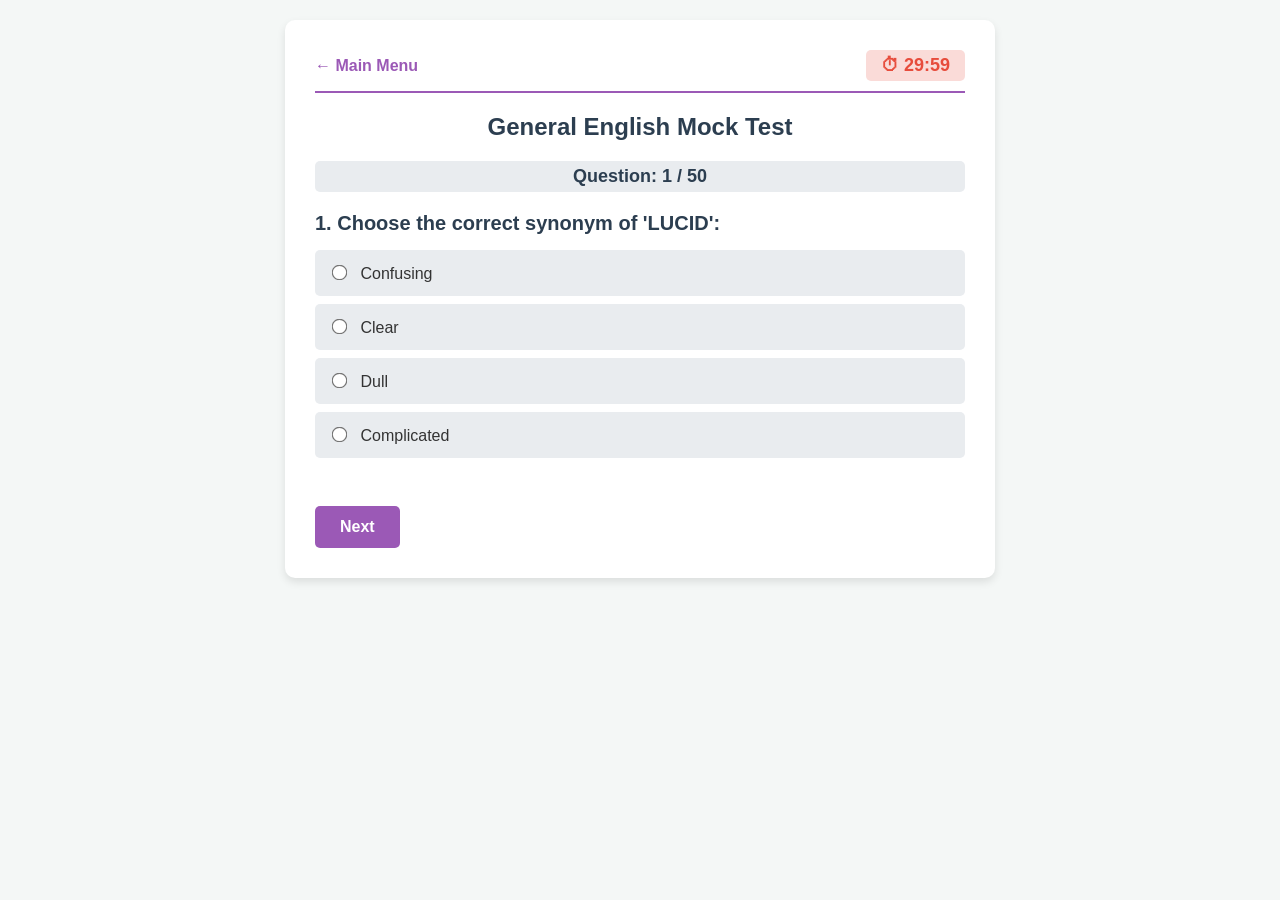
==== english.html @ 0ba5f7c7 "Updated mocktest questions and subjects" ====
<!DOCTYPE html>
<html lang="en">
<head>
    <meta charset="UTF-8">
    <meta name="viewport" content="width=device-width, initial-scale=1.0">
    <title> Wbcs General English Mock Test - PRO</title>
    <style>
        body { font-family: 'Segoe UI', Tahoma, Geneva, Verdana, sans-serif; background-color: #f4f7f6; color: #333; margin: 0; padding: 20px; }
        .quiz-container { max-width: 650px; margin: 0 auto; background: #fff; padding: 30px; border-radius: 10px; box-shadow: 0 4px 8px rgba(0,0,0,0.1); position: relative; }
        .header-section { display: flex; justify-content: space-between; align-items: center; border-bottom: 2px solid #9b59b6; padding-bottom: 10px; margin-bottom: 20px; }
        .back-btn { text-decoration: none; color: #9b59b6; font-weight: bold; }
        
        #timer-container { font-size: 18px; font-weight: bold; color: #e74c3c; background: #fadbd8; padding: 5px 15px; border-radius: 5px; }
        #question-counter { font-size: 18px; font-weight: bold; color: #2c3e50; background: #e9ecef; padding: 5px 15px; border-radius: 5px; text-align: center; margin-bottom: 20px; }
        
        .question-block { display: none; margin-bottom: 25px; padding-bottom: 15px; }
        .question { font-size: 20px; font-weight: bold; margin-bottom: 15px; color: #2c3e50; }
        .options label { display: block; background: #e9ecef; padding: 12px; margin-bottom: 8px; border-radius: 5px; cursor: pointer; transition: background 0.3s; border: 1px solid transparent; font-size: 16px; }
        .options label:hover { background: #dcdde1; }
        .options input[type="radio"] { margin-right: 10px; transform: scale(1.2); }
        
        .correct-ans { background-color: #d4edda !important; color: #155724; border: 1px solid #c3e6cb !important; font-weight: bold; }
        .wrong-ans { background-color: #f8d7da !important; color: #721c24; border: 1px solid #f5c6cb !important; text-decoration: line-through; }
        
        .nav-buttons { display: flex; justify-content: space-between; margin-top: 20px; }
        .nav-btn { padding: 12px 25px; background-color: #9b59b6; color: white; border: none; border-radius: 5px; font-size: 16px; font-weight: bold; cursor: pointer; transition: 0.3s; }
        .nav-btn:hover { background-color: #8e44ad; }
        .nav-btn:disabled { background-color: #95a5a6; cursor: not-allowed; }
        .submit-btn { background-color: #27ae60; display: none; }
        .submit-btn:hover { background-color: #2ecc71; }
        
        #result { margin-bottom: 25px; font-size: 22px; font-weight: bold; text-align: center; padding: 15px; border-radius: 5px; display: none; }
    </style>
</head>
<body>

    <div class="quiz-container">
        <div class="header-section">
            <a href="mocktest.html" class="back-btn">← Main Menu</a>
            <div id="timer-container">⏱ <span id="time-left">30:00</span></div>
        </div>
        
        <h2 style="text-align: center; color: #2c3e50; margin-top: 0;">General English Mock Test</h2>
        
        <div id="result"></div>
        <div id="question-counter">Question: 1 / 50</div>
        
        <div id="quiz-form">
            <!-- Synonyms (1-5) -->
            <div class="question-block"><div class="question">1. Choose the correct synonym of 'LUCID':</div><div class="options"><label><input type="radio" name="q1" value="a"> Confusing</label><label><input type="radio" name="q1" value="b"> Clear</label><label><input type="radio" name="q1" value="c"> Dull</label><label><input type="radio" name="q1" value="d"> Complicated</label></div></div>
            <div class="question-block"><div class="question">2. Choose the correct synonym of 'MITIGATE':</div><div class="options"><label><input type="radio" name="q2" value="a"> Lessen</label><label><input type="radio" name="q2" value="b"> Increase</label><label><input type="radio" name="q2" value="c"> Agitate</label><label><input type="radio" name="q2" value="d"> Praise</label></div></div>
            <div class="question-block"><div class="question">3. Choose the correct synonym of 'CANDID':</div><div class="options"><label><input type="radio" name="q3" value="a"> Secretive</label><label><input type="radio" name="q3" value="b"> Dishonest</label><label><input type="radio" name="q3" value="c"> Frank</label><label><input type="radio" name="q3" value="d"> Reserved</label></div></div>
            <div class="question-block"><div class="question">4. Choose the correct synonym of 'OBSCURE':</div><div class="options"><label><input type="radio" name="q4" value="a"> Famous</label><label><input type="radio" name="q4" value="b"> Bright</label><label><input type="radio" name="q4" value="c"> Distinct</label><label><input type="radio" name="q4" value="d"> Unclear</label></div></div>
            <div class="question-block"><div class="question">5. Choose the correct synonym of 'DILIGENT':</div><div class="options"><label><input type="radio" name="q5" value="a"> Lazy</label><label><input type="radio" name="q5" value="b"> Hardworking</label><label><input type="radio" name="q5" value="c"> Careless</label><label><input type="radio" name="q5" value="d"> Foolish</label></div></div>

            <!-- Antonyms (6-10) -->
            <div class="question-block"><div class="question">6. Choose the correct antonym of 'ABUNDANT':</div><div class="options"><label><input type="radio" name="q6" value="a"> Scarce</label><label><input type="radio" name="q6" value="b"> Plentiful</label><label><input type="radio" name="q6" value="c"> Rich</label><label><input type="radio" name="q6" value="d"> Heavy</label></div></div>
            <div class="question-block"><div class="question">7. Choose the correct antonym of 'BARREN':</div><div class="options"><label><input type="radio" name="q7" value="a"> Empty</label><label><input type="radio" name="q7" value="b"> Dry</label><label><input type="radio" name="q7" value="c"> Fertile</label><label><input type="radio" name="q7" value="d"> Rough</label></div></div>
            <div class="question-block"><div class="question">8. Choose the correct antonym of 'RELUCTANT':</div><div class="options"><label><input type="radio" name="q8" value="a"> Hesitant</label><label><input type="radio" name="q8" value="b"> Willing</label><label><input type="radio" name="q8" value="c"> Unwilling</label><label><input type="radio" name="q8" value="d"> Slow</label></div></div>
            <div class="question-block"><div class="question">9. Choose the correct antonym of 'VAGUE':</div><div class="options"><label><input type="radio" name="q9" value="a"> Definite</label><label><input type="radio" name="q9" value="b"> Unclear</label><label><input type="radio" name="q9" value="c"> Blurry</label><label><input type="radio" name="q9" value="d"> Doubtful</label></div></div>
            <div class="question-block"><div class="question">10. Choose the correct antonym of 'OPTIMISTIC':</div><div class="options"><label><input type="radio" name="q10" value="a"> Hopeful</label><label><input type="radio" name="q10" value="b"> Cheerful</label><label><input type="radio" name="q10" value="c"> Happy</label><label><input type="radio" name="q10" value="d"> Pessimistic</label></div></div>

            <!-- One Word Substitution (11-15) -->
            <div class="question-block"><div class="question">11. A person who looks at the bright side of things:</div><div class="options"><label><input type="radio" name="q11" value="a"> Optimist</label><label><input type="radio" name="q11" value="b"> Pessimist</label><label><input type="radio" name="q11" value="c"> Atheist</label><label><input type="radio" name="q11" value="d"> Introvert</label></div></div>
            <div class="question-block"><div class="question">12. One who cannot make a mistake:</div><div class="options"><label><input type="radio" name="q12" value="a"> Invincible</label><label><input type="radio" name="q12" value="b"> Infallible</label><label><input type="radio" name="q12" value="c"> Inaudible</label><label><input type="radio" name="q12" value="d"> Invisible</label></div></div>
            <div class="question-block"><div class="question">13. One who is present everywhere:</div><div class="options"><label><input type="radio" name="q13" value="a"> Omnipotent</label><label><input type="radio" name="q13" value="b"> Omniscient</label><label><input type="radio" name="q13" value="c"> Omnipresent</label><label><input type="radio" name="q13" value="d"> Almighty</label></div></div>
            <div class="question-block"><div class="question">14. A lover of mankind:</div><div class="options"><label><input type="radio" name="q14" value="a"> Misanthrope</label><label><input type="radio" name="q14" value="b"> Philanthropist</label><label><input type="radio" name="q14" value="c"> Patriot</label><label><input type="radio" name="q14" value="d"> Cosmopolitan</label></div></div>
            <div class="question-block"><div class="question">15. A government by the people:</div><div class="options"><label><input type="radio" name="q15" value="a"> Democracy</label><label><input type="radio" name="q15" value="b"> Autocracy</label><label><input type="radio" name="q15" value="c"> Monarchy</label><label><input type="radio" name="q15" value="d"> Aristocracy</label></div></div>

            <!-- Idioms and Phrases (16-20) -->
            <div class="question-block"><div class="question">16. The idiom 'Once in a blue moon' means:</div><div class="options"><label><input type="radio" name="q16" value="a"> Frequently</label><label><input type="radio" name="q16" value="b"> Never</label><label><input type="radio" name="q16" value="c"> Always</label><label><input type="radio" name="q16" value="d"> Very rarely</label></div></div>
            <div class="question-block"><div class="question">17. The idiom 'Break the ice' means:</div><div class="options"><label><input type="radio" name="q17" value="a"> To start a conversation</label><label><input type="radio" name="q17" value="b"> To break something expensive</label><label><input type="radio" name="q17" value="c"> To feel very cold</label><label><input type="radio" name="q17" value="d"> To cry loudly</label></div></div>
            <div class="question-block"><div class="question">18. The idiom 'A piece of cake' means:</div><div class="options"><label><input type="radio" name="q18" value="a"> A tasty food</label><label><input type="radio" name="q18" value="b"> A very easy task</label><label><input type="radio" name="q18" value="c"> A difficult job</label><label><input type="radio" name="q18" value="d"> A share of profit</label></div></div>
            <div class="question-block"><div class="question">19. The idiom 'Under the weather' means:</div><div class="options"><label><input type="radio" name="q19" value="a"> Enjoying the rain</label><label><input type="radio" name="q19" value="b"> Facing bad weather</label><label><input type="radio" name="q19" value="c"> Feeling somewhat ill</label><label><input type="radio" name="q19" value="d"> Depressed</label></div></div>
            <div class="question-block"><div class="question">20. The idiom 'Spill the beans' means:</div><div class="options"><label><input type="radio" name="q20" value="a"> Drop your food</label><label><input type="radio" name="q20" value="b"> Cook vegetables</label><label><input type="radio" name="q20" value="c"> Talk too much</label><label><input type="radio" name="q20" value="d"> Reveal a secret</label></div></div>

            <!-- Prepositions (21-30) -->
            <div class="question-block"><div class="question">21. He is fond ___ music.</div><div class="options"><label><input type="radio" name="q21" value="a"> with</label><label><input type="radio" name="q21" value="b"> of</label><label><input type="radio" name="q21" value="c"> for</label><label><input type="radio" name="q21" value="d"> about</label></div></div>
            <div class="question-block"><div class="question">22. She is afraid ___ dogs.</div><div class="options"><label><input type="radio" name="q22" value="a"> of</label><label><input type="radio" name="q22" value="b"> from</label><label><input type="radio" name="q22" value="c"> by</label><label><input type="radio" name="q22" value="d"> with</label></div></div>
            <div class="question-block"><div class="question">23. You can rely ___ me.</div><div class="options"><label><input type="radio" name="q23" value="a"> with</label><label><input type="radio" name="q23" value="b"> for</label><label><input type="radio" name="q23" value="c"> on</label><label><input type="radio" name="q23" value="d"> at</label></div></div>
            <div class="question-block"><div class="question">24. He insisted ___ going there.</div><div class="options"><label><input type="radio" name="q24" value="a"> on</label><label><input type="radio" name="q24" value="b"> to</label><label><input type="radio" name="q24" value="c"> for</label><label><input type="radio" name="q24" value="d"> in</label></div></div>
            <div class="question-block"><div class="question">25. I prefer tea ___ coffee.</div><div class="options"><label><input type="radio" name="q25" value="a"> than</label><label><input type="radio" name="q25" value="b"> over</label><label><input type="radio" name="q25" value="c"> from</label><label><input type="radio" name="q25" value="d"> to</label></div></div>
            <div class="question-block"><div class="question">26. He is superior ___ me in knowledge.</div><div class="options"><label><input type="radio" name="q26" value="a"> than</label><label><input type="radio" name="q26" value="b"> to</label><label><input type="radio" name="q26" value="c"> from</label><label><input type="radio" name="q26" value="d"> against</label></div></div>
            <div class="question-block"><div class="question">27. She is angry ___ her brother.</div><div class="options"><label><input type="radio" name="q27" value="a"> on</label><label><input type="radio" name="q27" value="b"> upon</label><label><input type="radio" name="q27" value="c"> with</label><label><input type="radio" name="q27" value="d"> for</label></div></div>
            <div class="question-block"><div class="question">28. He is addicted ___ gambling.</div><div class="options"><label><input type="radio" name="q28" value="a"> to</label><label><input type="radio" name="q28" value="b"> with</label><label><input type="radio" name="q28" value="c"> of</label><label><input type="radio" name="q28" value="d"> for</label></div></div>
            <div class="question-block"><div class="question">29. The book belongs ___ me.</div><div class="options"><label><input type="radio" name="q29" value="a"> with</label><label><input type="radio" name="q29" value="b"> to</label><label><input type="radio" name="q29" value="c"> for</label><label><input type="radio" name="q29" value="d"> on</label></div></div>
            <div class="question-block"><div class="question">30. We should abstain ___ smoking.</div><div class="options"><label><input type="radio" name="q30" value="a"> to</label><label><input type="radio" name="q30" value="b"> of</label><label><input type="radio" name="q30" value="c"> from</label><label><input type="radio" name="q30" value="d"> by</label></div></div>

            <!-- Phrasal Verbs (31-35) -->
            <div class="question-block"><div class="question">31. The strike was ___ (cancelled) by the union.</div><div class="options"><label><input type="radio" name="q31" value="a"> called off</label><label><input type="radio" name="q31" value="b"> called out</label><label><input type="radio" name="q31" value="c"> called in</label><label><input type="radio" name="q31" value="d"> called up</label></div></div>
            <div class="question-block"><div class="question">32. I cannot ___ (tolerate) this insult.</div><div class="options"><label><input type="radio" name="q32" value="a"> put out</label><label><input type="radio" name="q32" value="b"> put up with</label><label><input type="radio" name="q32" value="c"> put down</label><label><input type="radio" name="q32" value="d"> put off</label></div></div>
            <div class="question-block"><div class="question">33. The orphan was ___ (reared) by his aunt.</div><div class="options"><label><input type="radio" name="q33" value="a"> brought about</label><label><input type="radio" name="q33" value="b"> brought down</label><label><input type="radio" name="q33" value="c"> brought up</label><label><input type="radio" name="q33" value="d"> brought out</label></div></div>
            <div class="question-block"><div class="question">34. He ___ (rejected) my proposal.</div><div class="options"><label><input type="radio" name="q34" value="a"> turned out</label><label><input type="radio" name="q34" value="b"> turned up</label><label><input type="radio" name="q34" value="c"> turned on</label><label><input type="radio" name="q34" value="d"> turned down</label></div></div>
            <div class="question-block"><div class="question">35. Please ___ (remove) your shoes before entering.</div><div class="options"><label><input type="radio" name="q35" value="a"> take off</label><label><input type="radio" name="q35" value="b"> take over</label><label><input type="radio" name="q35" value="c"> take up</label><label><input type="radio" name="q35" value="d"> take back</label></div></div>

            <!-- Spelling Correction (36-40) -->
            <div class="question-block"><div class="question">36. Choose the correct spelling:</div><div class="options"><label><input type="radio" name="q36" value="a"> Committee</label><label><input type="radio" name="q36" value="b"> Comittee</label><label><input type="radio" name="q36" value="c"> Commitee</label><label><input type="radio" name="q36" value="d"> Comitee</label></div></div>
            <div class="question-block"><div class="question">37. Choose the correct spelling:</div><div class="options"><label><input type="radio" name="q37" value="a"> Acommodation</label><label><input type="radio" name="q37" value="b"> Accommodation</label><label><input type="radio" name="q37" value="c"> Accomodation</label><label><input type="radio" name="q37" value="d"> Acomodation</label></div></div>
            <div class="question-block"><div class="question">38. Choose the correct spelling:</div><div class="options"><label><input type="radio" name="q38" value="a"> Receive</label><label><input type="radio" name="q38" value="b"> Recieve</label><label><input type="radio" name="q38" value="c"> Receve</label><label><input type="radio" name="q38" value="d"> Recive</label></div></div>
            <div class="question-block"><div class="question">39. Choose the correct spelling:</div><div class="options"><label><input type="radio" name="q39" value="a"> Ocurrence</label><label><input type="radio" name="q39" value="b"> Occurence</label><label><input type="radio" name="q39" value="c"> Occurrence</label><label><input type="radio" name="q39" value="d"> Occurrance</label></div></div>
            <div class="question-block"><div class="question">40. Choose the correct spelling:</div><div class="options"><label><input type="radio" name="q40" value="a"> Seperate</label><label><input type="radio" name="q40" value="b"> Separate</label><label><input type="radio" name="q40" value="c"> Seperat</label><label><input type="radio" name="q40" value="d"> Separat</label></div></div>

            <!-- Grammar: Articles & Tense (41-47) -->
            <div class="question-block"><div class="question">41. He is ___ honourable man.</div><div class="options"><label><input type="radio" name="q41" value="a"> a</label><label><input type="radio" name="q41" value="b"> an</label><label><input type="radio" name="q41" value="c"> the</label><label><input type="radio" name="q41" value="d"> no article</label></div></div>
            <div class="question-block"><div class="question">42. I saw ___ one-eyed man walking down the street.</div><div class="options"><label><input type="radio" name="q42" value="a"> a</label><label><input type="radio" name="q42" value="b"> an</label><label><input type="radio" name="q42" value="c"> the</label><label><input type="radio" name="q42" value="d"> no article</label></div></div>
            <div class="question-block"><div class="question">43. The cow is ___ useful animal.</div><div class="options"><label><input type="radio" name="q43" value="a"> a</label><label><input type="radio" name="q43" value="b"> an</label><label><input type="radio" name="q43" value="c"> the</label><label><input type="radio" name="q43" value="d"> no article</label></div></div>
            <div class="question-block"><div class="question">44. He is ___ best boy in the class.</div><div class="options"><label><input type="radio" name="q44" value="a"> a</label><label><input type="radio" name="q44" value="b"> an</label><label><input type="radio" name="q44" value="c"> the</label><label><input type="radio" name="q44" value="d"> no article</label></div></div>
            <div class="question-block"><div class="question">45. I ___ him for a long time.</div><div class="options"><label><input type="radio" name="q45" value="a"> know</label><label><input type="radio" name="q45" value="b"> have known</label><label><input type="radio" name="q45" value="c"> am knowing</label><label><input type="radio" name="q45" value="d"> had known</label></div></div>
            <div class="question-block"><div class="question">46. The train ___ before I reached the station.</div><div class="options"><label><input type="radio" name="q46" value="a"> left</label><label><input type="radio" name="q46" value="b"> has left</label><label><input type="radio" name="q46" value="c"> had left</label><label><input type="radio" name="q46" value="d"> was leaving</label></div></div>
            <div class="question-block"><div class="question">47. If I ___ a bird, I would fly to you.</div><div class="options"><label><input type="radio" name="q47" value="a"> am</label><label><input type="radio" name="q47" value="b"> was</label><label><input type="radio" name="q47" value="c"> were</label><label><input type="radio" name="q47" value="d"> have been</label></div></div>

            <!-- Voice, Narration & Error Correction (48-50) -->
            <div class="question-block"><div class="question">48. Change the voice: 'He wrote a letter.'</div><div class="options"><label><input type="radio" name="q48" value="a"> A letter was written by him.</label><label><input type="radio" name="q48" value="b"> A letter is written by him.</label><label><input type="radio" name="q48" value="c"> A letter has been written by him.</label><label><input type="radio" name="q48" value="d"> A letter had been written by him.</label></div></div>
            <div class="question-block"><div class="question">49. Change the narration: He said, "The earth is round."</div><div class="options"><label><input type="radio" name="q49" value="a"> He said that the earth was round.</label><label><input type="radio" name="q49" value="b"> He said that the earth is round.</label><label><input type="radio" name="q49" value="c"> He told that the earth is round.</label><label><input type="radio" name="q49" value="d"> He said that the earth has been round.</label></div></div>
            <div class="question-block"><div class="question">50. Find the error in the sentence: Mathematics (A) / are (B) / a difficult subject. (C) / No error (D)</div><div class="options"><label><input type="radio" name="q50" value="a"> Part A</label><label><input type="radio" name="q50" value="b"> Part B</label><label><input type="radio" name="q50" value="c"> Part C</label><label><input type="radio" name="q50" value="d"> Part D</label></div></div>

            <div class="nav-buttons" id="nav-container">
                <button type="button" class="nav-btn" id="prev-btn" onclick="prevQuestion()">Previous</button>
                <button type="button" class="nav-btn" id="next-btn" onclick="nextQuestion()">Next</button>
                <button type="button" class="nav-btn submit-btn" id="submit-btn" onclick="calculateScore()">Submit Test</button>
            </div>
        </div>
    </div>

    <script>
        let currentQuestion = 0;
        let questions;
        let timerInterval;
        let timeLeft = 30 * 60; 

        window.onload = function() {
            questions = document.querySelectorAll('.question-block');
            showQuestion(currentQuestion);
            startTimer();
        };

        function startTimer() {
            let timerDisplay = document.getElementById('time-left');
            timerInterval = setInterval(function() {
                if (timeLeft <= 0) {
                    clearInterval(timerInterval);
                    calculateScore(); 
                } else {
                    timeLeft--;
                    let m = Math.floor(timeLeft / 60);
                    let s = timeLeft % 60;
                    timerDisplay.innerText = m + ":" + (s < 10 ? "0" + s : s);
                    
                    if(timeLeft <= 300) {
                        document.getElementById('timer-container').style.background = "#e74c3c";
                        document.getElementById('timer-container').style.color = "#fff";
                    }
                }
            }, 1000);
        }

        function showQuestion(index) {
            questions.forEach((q, i) => { q.style.display = (i === index) ? "block" : "none"; });
            document.getElementById('question-counter').innerText = "Question: " + (index + 1) + " / " + questions.length;
            
            document.getElementById('prev-btn').style.display = (index === 0) ? "none" : "inline-block";
            
            if (index === questions.length - 1) {
                document.getElementById('next-btn').style.display = "none";
                document.getElementById('submit-btn').style.display = "inline-block";
            } else {
                document.getElementById('next-btn').style.display = "inline-block";
                document.getElementById('submit-btn').style.display = "none";
            }
            window.scrollTo({ top: 0, behavior: 'smooth' });
        }

        function nextQuestion() { if (currentQuestion < questions.length - 1) { currentQuestion++; showQuestion(currentQuestion); } }
        function prevQuestion() { if (currentQuestion > 0) { currentQuestion--; showQuestion(currentQuestion); } }

        function calculateScore() {
            clearInterval(timerInterval);
            document.getElementById('timer-container').style.display = 'none';
            document.getElementById('nav-container').style.display = 'none';
            document.getElementById('question-counter').style.display = 'none';

            let score = 0;
            // 50 English Answer Key
            const correctAnswers = { 
                q1:"b", q2:"a", q3:"c", q4:"d", q5:"b", q6:"a", q7:"c", q8:"b", q9:"a", q10:"d",
                q11:"a", q12:"b", q13:"c", q14:"b", q15:"a", q16:"d", q17:"a", q18:"b", q19:"c", q20:"d",
                q21:"b", q22:"a", q23:"c", q24:"a", q25:"d", q26:"b", q27:"c", q28:"a", q29:"b", q30:"c",
                q31:"a", q32:"b", q33:"c", q34:"d", q35:"a", q36:"a", q37:"b", q38:"a", q39:"c", q40:"b",
                q41:"b", q42:"a", q43:"a", q44:"c", q45:"b", q46:"c", q47:"c", q48:"a", q49:"b", q50:"b"
            };

            questions.forEach((qBlock, index) => {
                qBlock.style.display = "block"; 
                let qName = "q" + (index + 1);
                let selectedInput = document.querySelector(`input[name="${qName}"]:checked`);
                let correctInput = document.querySelector(`input[name="${qName}"][value="${correctAnswers[qName]}"]`);
                let allInputs = document.querySelectorAll(`input[name="${qName}"]`);

                if (correctInput) { correctInput.parentElement.classList.add("correct-ans"); }

                if (selectedInput) {
                    if (selectedInput.value !== correctAnswers[qName]) {
                        selectedInput.parentElement.classList.add("wrong-ans"); 
                    } else { score++; }
                }

                allInputs.forEach(input => input.disabled = true);
            });

            let resultDiv = document.getElementById("result");
            resultDiv.style.display = "block";
            resultDiv.innerHTML = `Your Score: ${score} / 50`;
            
            if(score >= 40) {
                resultDiv.style.backgroundColor = "#d4edda"; resultDiv.style.color = "#155724";
                resultDiv.innerHTML += "<br>Excellent performance! You are well prepared.";
            } else if (score >= 25) {
                resultDiv.style.backgroundColor = "#fff3cd"; resultDiv.style.color = "#856404";
                resultDiv.innerHTML += "<br>Good try! But grammar & vocabulary need more revision.";
            } else {
                resultDiv.style.backgroundColor = "#f8d7da"; resultDiv.style.color = "#721c24";
                resultDiv.innerHTML += "<br>Please check the correct answers below and revise properly.";
            }
            window.scrollTo({ top: 0, behavior: 'smooth' });
        }
    </script>
</body>
</html>
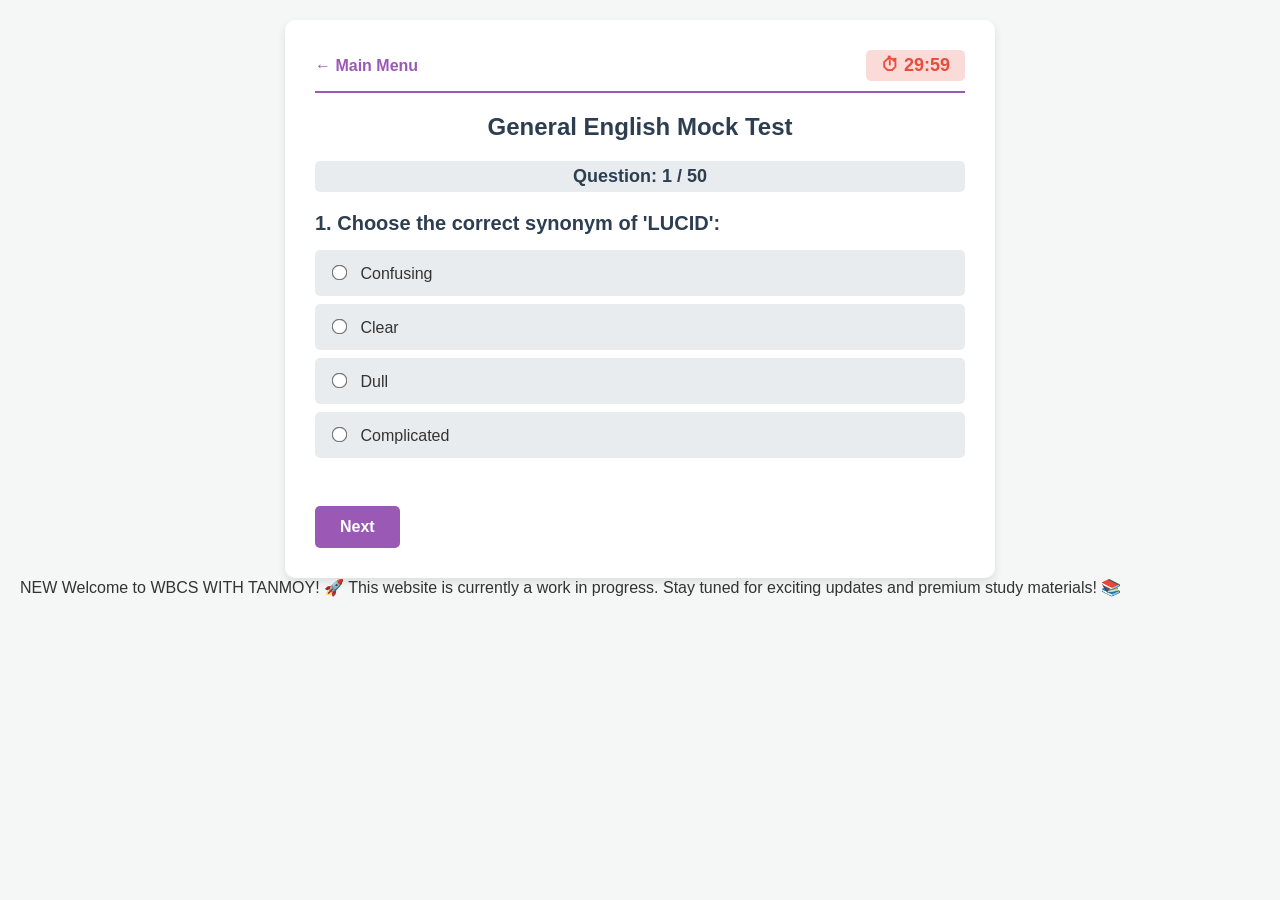
==== commit 262c279d: "Updated mocktest questions and subjects" ====
--- a/english.html
+++ b/english.html
@@ -224,5 +224,11 @@
             window.scrollTo({ top: 0, behavior: 'smooth' });
         }
     </script>
+    <!-- Scrolling Notification Ticker -->
+    <div class="scrolling-ticker">
+        <div class="ticker-text">
+            <span class="new-badge">NEW</span> Welcome to WBCS WITH TANMOY! 🚀 This website is currently a work in progress. Stay tuned for exciting updates and premium study materials! 📚
+        </div>
+    </div>
 </body>
 </html>
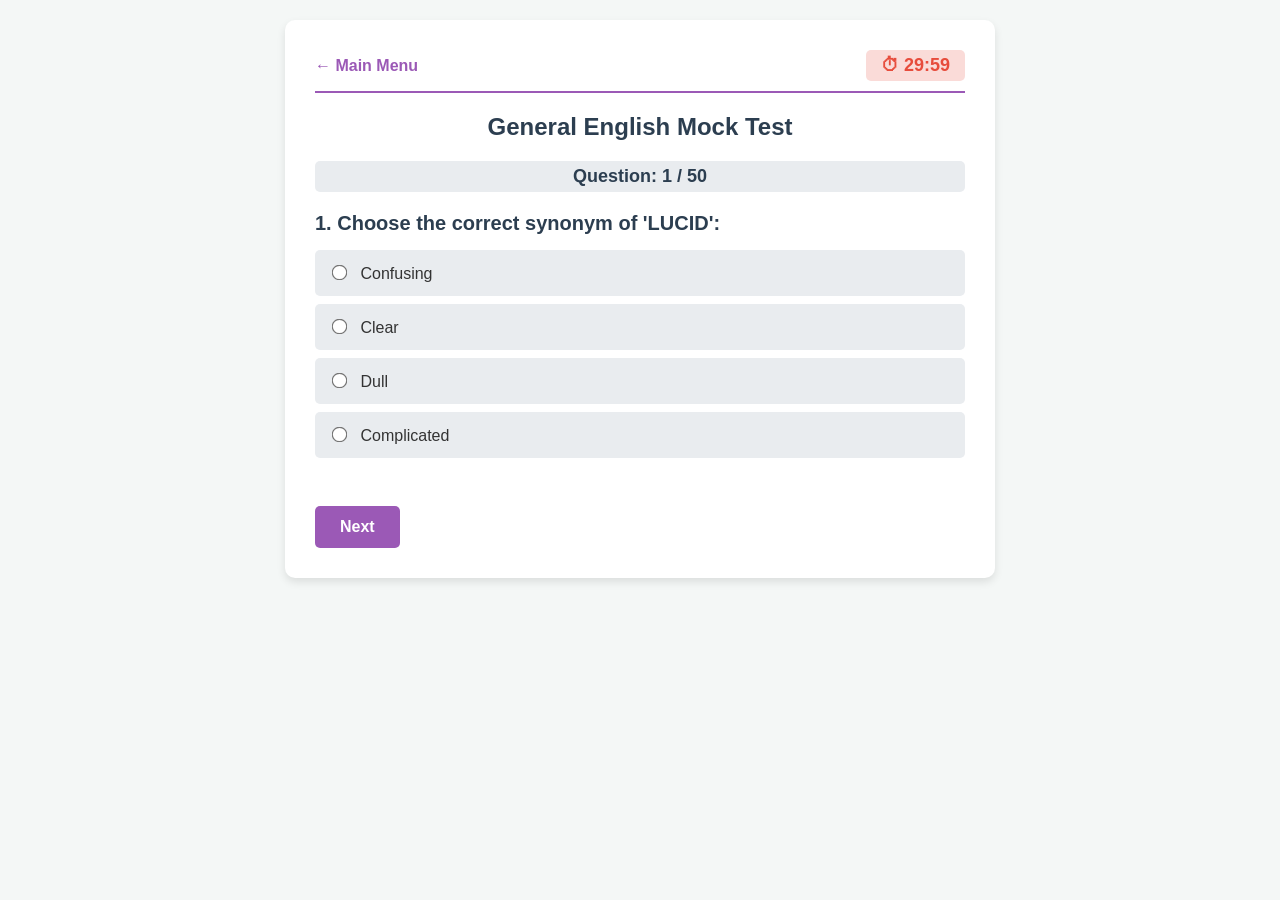
==== commit a0138758: "Updated mocktest questions and subjects" ====
--- a/english.html
+++ b/english.html
@@ -224,11 +224,5 @@
             window.scrollTo({ top: 0, behavior: 'smooth' });
         }
     </script>
-    <!-- Scrolling Notification Ticker -->
-    <div class="scrolling-ticker">
-        <div class="ticker-text">
-            <span class="new-badge">NEW</span> Welcome to WBCS WITH TANMOY! 🚀 This website is currently a work in progress. Stay tuned for exciting updates and premium study materials! 📚
-        </div>
-    </div>
 </body>
 </html>
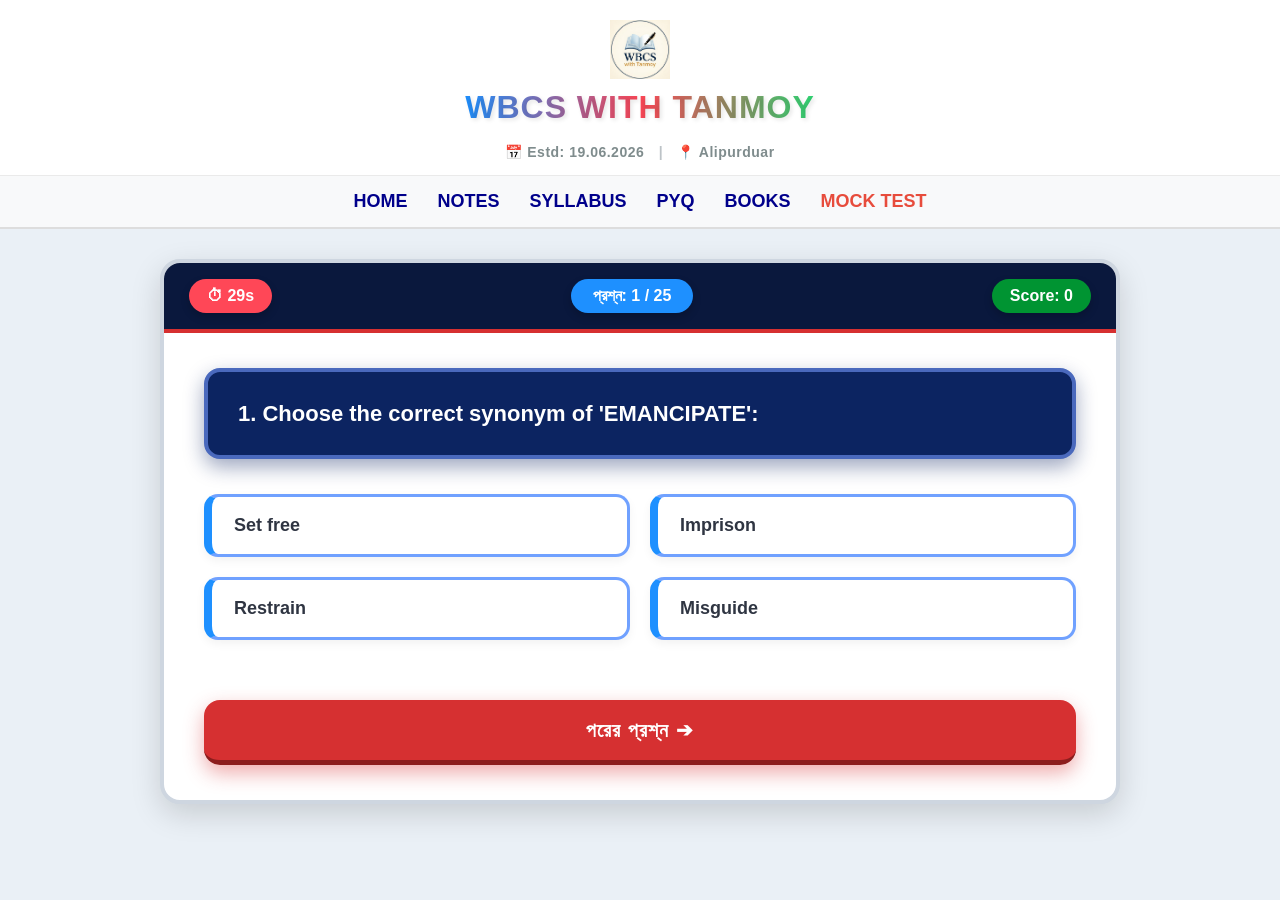
==== commit af7fdb2f: "Updated mocktest questions and subjects" ====
--- a/english.html
+++ b/english.html
@@ -1,228 +1,355 @@
 <!DOCTYPE html>
-<html lang="en">
+<html lang="bn">
 <head>
     <meta charset="UTF-8">
     <meta name="viewport" content="width=device-width, initial-scale=1.0">
-    <title> Wbcs General English Mock Test - PRO</title>
+    <title>WBCS Premium English Mock Test - WBCS With Tanmoy</title>
+    
+    <link rel="stylesheet" href="style.css">
+    
     <style>
-        body { font-family: 'Segoe UI', Tahoma, Geneva, Verdana, sans-serif; background-color: #f4f7f6; color: #333; margin: 0; padding: 20px; }
-        .quiz-container { max-width: 650px; margin: 0 auto; background: #fff; padding: 30px; border-radius: 10px; box-shadow: 0 4px 8px rgba(0,0,0,0.1); position: relative; }
-        .header-section { display: flex; justify-content: space-between; align-items: center; border-bottom: 2px solid #9b59b6; padding-bottom: 10px; margin-bottom: 20px; }
-        .back-btn { text-decoration: none; color: #9b59b6; font-weight: bold; }
-        
-        #timer-container { font-size: 18px; font-weight: bold; color: #e74c3c; background: #fadbd8; padding: 5px 15px; border-radius: 5px; }
-        #question-counter { font-size: 18px; font-weight: bold; color: #2c3e50; background: #e9ecef; padding: 5px 15px; border-radius: 5px; text-align: center; margin-bottom: 20px; }
-        
-        .question-block { display: none; margin-bottom: 25px; padding-bottom: 15px; }
-        .question { font-size: 20px; font-weight: bold; margin-bottom: 15px; color: #2c3e50; }
-        .options label { display: block; background: #e9ecef; padding: 12px; margin-bottom: 8px; border-radius: 5px; cursor: pointer; transition: background 0.3s; border: 1px solid transparent; font-size: 16px; }
-        .options label:hover { background: #dcdde1; }
-        .options input[type="radio"] { margin-right: 10px; transform: scale(1.2); }
-        
-        .correct-ans { background-color: #d4edda !important; color: #155724; border: 1px solid #c3e6cb !important; font-weight: bold; }
-        .wrong-ans { background-color: #f8d7da !important; color: #721c24; border: 1px solid #f5c6cb !important; text-decoration: line-through; }
-        
-        .nav-buttons { display: flex; justify-content: space-between; margin-top: 20px; }
-        .nav-btn { padding: 12px 25px; background-color: #9b59b6; color: white; border: none; border-radius: 5px; font-size: 16px; font-weight: bold; cursor: pointer; transition: 0.3s; }
-        .nav-btn:hover { background-color: #8e44ad; }
-        .nav-btn:disabled { background-color: #95a5a6; cursor: not-allowed; }
-        .submit-btn { background-color: #27ae60; display: none; }
-        .submit-btn:hover { background-color: #2ecc71; }
-        
-        #result { margin-bottom: 25px; font-size: 22px; font-weight: bold; text-align: center; padding: 15px; border-radius: 5px; display: none; }
+        /* ===================================================
+           DEEP VIBRANT PORTAL (100% FIXED - 25 ENGLISH TOPICS)
+        =================================================== */
+        * { box-sizing: border-box; font-family: 'Segoe UI', sans-serif; margin: 0; padding: 0; }
+
+        body { background: #eaf0f6; }
+
+        .quiz-super-container {
+            width: 94%;
+            max-width: 960px;
+            margin: 30px auto;
+            background: #ffffff;
+            border-radius: 20px;
+            box-shadow: 0 10px 30px rgba(0, 0, 0, 0.15);
+            border: 4px solid #ced6e0;
+            overflow: hidden;
+        }
+
+        /* Top Bar - Deep Dark Navy */
+        .quiz-header-bar {
+            position: sticky;
+            top: 0;
+            z-index: 100;
+            background: #0a183d; 
+            padding: 16px 25px;
+            display: flex;
+            justify-content: space-between;
+            align-items: center;
+            border-bottom: 4px solid #d63031;
+        }
+
+        .timer-badge {
+            background: #ff4757;
+            color: white;
+            font-weight: 900;
+            padding: 8px 18px;
+            border-radius: 25px;
+            font-size: 16px;
+            box-shadow: 0 4px 8px rgba(0,0,0,0.2);
+        }
+
+        .question-tracker {
+            background: #1e90ff;
+            color: white;
+            font-weight: 900;
+            padding: 8px 22px;
+            border-radius: 25px;
+            font-size: 16px;
+            box-shadow: 0 4px 8px rgba(0,0,0,0.2);
+        }
+
+        .score-badge {
+            background: #009432;
+            color: white;
+            font-weight: 900;
+            padding: 8px 18px;
+            border-radius: 25px;
+            font-size: 16px;
+            box-shadow: 0 4px 8px rgba(0,0,0,0.2);
+        }
+
+        .quiz-body { padding: 35px 40px; }
+
+        .question-display-card {
+            background: #0c2461;
+            color: #ffffff;
+            border: 4px solid #4a69bd;
+            padding: 25px 30px;
+            border-radius: 16px;
+            font-size: 22px;
+            font-weight: 900;
+            margin-bottom: 35px;
+            line-height: 1.5;
+            box-shadow: 0 8px 20px rgba(12, 36, 97, 0.4);
+        }
+
+        .options-grid {
+            display: grid;
+            grid-template-columns: 1fr 1fr; 
+            gap: 20px;
+        }
+
+        .option-item {
+            background: #ffffff;
+            border: 3px solid #70a1ff;
+            border-left: 8px solid #1e90ff;
+            padding: 18px 22px;
+            border-radius: 14px;
+            font-size: 18px;
+            font-weight: 800;
+            color: #2f3542;
+            cursor: pointer;
+            display: flex;
+            align-items: center;
+            justify-content: space-between;
+            box-shadow: 0 4px 10px rgba(0,0,0,0.05);
+        }
+
+        .opt-correct {
+            background: #009432 !important;
+            color: white !important;
+            border: 3px solid #004015 !important;
+            border-left: 8px solid #00260c !important;
+            box-shadow: 0 6px 15px rgba(0, 148, 50, 0.4) !important;
+        }
+
+        .opt-wrong {
+            background: #d63031 !important;
+            color: white !important;
+            border: 3px solid #801d1d !important;
+            border-left: 8px solid #4d1111 !important;
+            box-shadow: 0 6px 15px rgba(214, 48, 49, 0.4) !important;
+        }
+
+        .disabled-opt { pointer-events: none; }
+
+        .quiz-footer { margin-top: 40px; padding-top: 20px; }
+
+        .next-action-btn {
+            width: 100%;
+            background: #d63031;
+            color: white;
+            border: none;
+            border-bottom: 5px solid #8c1d1d; 
+            padding: 18px;
+            border-radius: 16px;
+            font-size: 20px;
+            font-weight: 900;
+            cursor: pointer;
+            display: block; 
+            box-shadow: 0 8px 20px rgba(214, 48, 49, 0.4);
+            text-transform: uppercase;
+            letter-spacing: 1px;
+        }
+
+        .next-action-btn:active {
+            transform: translateY(3px);
+            border-bottom-width: 2px;
+        }
+
+        /* Result Screen */
+        .result-container { display: none; text-align: center; padding: 80px 20px; }
+        .result-container h2 { font-size: 35px; color: #0c2461; font-weight:900; margin-bottom: 20px; }
+        .result-score-txt { font-size: 65px; font-weight: 900; color: #009432; margin-bottom: 35px; }
+
+        @media screen and (max-width: 768px) {
+            .quiz-super-container { width: 100%; margin: 0 auto; border-radius: 0; border: none; }
+            .quiz-header-bar { padding: 14px 15px; }
+            .timer-badge, .question-tracker, .score-badge { padding: 6px 12px; font-size: 15px; }
+            
+            .quiz-body { padding: 25px 18px; }
+            .question-display-card { font-size: 19px; padding: 20px; margin-bottom: 25px; }
+            
+            .options-grid { grid-template-columns: 1fr; gap: 14px; }
+            .option-item { padding: 16px 20px; font-size: 16px; }
+            
+            .next-action-btn { padding: 16px; font-size: 18px; }
+        }
     </style>
 </head>
 <body>
 
-    <div class="quiz-container">
-        <div class="header-section">
-            <a href="mocktest.html" class="back-btn">← Main Menu</a>
-            <div id="timer-container">⏱ <span id="time-left">30:00</span></div>
-        </div>
+    <header class="top-header">
+        <img src="logo.png" alt="Wbcs with Tanmoy" class="top-logo" onerror="this.style.display='none'">
+        <h1 class="main-title">WBCS WITH TANMOY</h1>
+    </header>
+
+    <div class="site-info-bar">
+        <span>📅 Estd: 19.06.2026</span>
+        <span class="separator">|</span>
+        <span>📍 Alipurduar</span>
+    </div>
+
+    <nav class="top-nav">
+        <a href="index.html">Home</a>
+        <a href="index.html">Notes</a>
+        <a href="https://drive.google.com/drive/folders/1xMzQB4SyceBRpZ4D2lC6p97Y64Jwjamy?usp=drive_link" target="_blank">Syllabus</a>
+        <a href="https://drive.google.com/drive/folders/1nXT_2jDf4UpzG0d_zwPrDGf4nYcMUpVm?usp=sharing" target="_blank">Pyq</a>
+        <a href="https://drive.google.com/drive/folders/1oF85zmZwjae4ZLavy61dbq8Eda19Eksd?usp=drive_link" target="_blank">Books</a>
+        <a href="mocktest.html" style="color: #e74c3c;">Mock Test</a>
+    </nav>
+
+    <div class="quiz-super-container">
         
-        <h2 style="text-align: center; color: #2c3e50; margin-top: 0;">General English Mock Test</h2>
-        
-        <div id="result"></div>
-        <div id="question-counter">Question: 1 / 50</div>
-        
-        <div id="quiz-form">
-            <!-- Synonyms (1-5) -->
-            <div class="question-block"><div class="question">1. Choose the correct synonym of 'LUCID':</div><div class="options"><label><input type="radio" name="q1" value="a"> Confusing</label><label><input type="radio" name="q1" value="b"> Clear</label><label><input type="radio" name="q1" value="c"> Dull</label><label><input type="radio" name="q1" value="d"> Complicated</label></div></div>
-            <div class="question-block"><div class="question">2. Choose the correct synonym of 'MITIGATE':</div><div class="options"><label><input type="radio" name="q2" value="a"> Lessen</label><label><input type="radio" name="q2" value="b"> Increase</label><label><input type="radio" name="q2" value="c"> Agitate</label><label><input type="radio" name="q2" value="d"> Praise</label></div></div>
-            <div class="question-block"><div class="question">3. Choose the correct synonym of 'CANDID':</div><div class="options"><label><input type="radio" name="q3" value="a"> Secretive</label><label><input type="radio" name="q3" value="b"> Dishonest</label><label><input type="radio" name="q3" value="c"> Frank</label><label><input type="radio" name="q3" value="d"> Reserved</label></div></div>
-            <div class="question-block"><div class="question">4. Choose the correct synonym of 'OBSCURE':</div><div class="options"><label><input type="radio" name="q4" value="a"> Famous</label><label><input type="radio" name="q4" value="b"> Bright</label><label><input type="radio" name="q4" value="c"> Distinct</label><label><input type="radio" name="q4" value="d"> Unclear</label></div></div>
-            <div class="question-block"><div class="question">5. Choose the correct synonym of 'DILIGENT':</div><div class="options"><label><input type="radio" name="q5" value="a"> Lazy</label><label><input type="radio" name="q5" value="b"> Hardworking</label><label><input type="radio" name="q5" value="c"> Careless</label><label><input type="radio" name="q5" value="d"> Foolish</label></div></div>
-
-            <!-- Antonyms (6-10) -->
-            <div class="question-block"><div class="question">6. Choose the correct antonym of 'ABUNDANT':</div><div class="options"><label><input type="radio" name="q6" value="a"> Scarce</label><label><input type="radio" name="q6" value="b"> Plentiful</label><label><input type="radio" name="q6" value="c"> Rich</label><label><input type="radio" name="q6" value="d"> Heavy</label></div></div>
-            <div class="question-block"><div class="question">7. Choose the correct antonym of 'BARREN':</div><div class="options"><label><input type="radio" name="q7" value="a"> Empty</label><label><input type="radio" name="q7" value="b"> Dry</label><label><input type="radio" name="q7" value="c"> Fertile</label><label><input type="radio" name="q7" value="d"> Rough</label></div></div>
-            <div class="question-block"><div class="question">8. Choose the correct antonym of 'RELUCTANT':</div><div class="options"><label><input type="radio" name="q8" value="a"> Hesitant</label><label><input type="radio" name="q8" value="b"> Willing</label><label><input type="radio" name="q8" value="c"> Unwilling</label><label><input type="radio" name="q8" value="d"> Slow</label></div></div>
-            <div class="question-block"><div class="question">9. Choose the correct antonym of 'VAGUE':</div><div class="options"><label><input type="radio" name="q9" value="a"> Definite</label><label><input type="radio" name="q9" value="b"> Unclear</label><label><input type="radio" name="q9" value="c"> Blurry</label><label><input type="radio" name="q9" value="d"> Doubtful</label></div></div>
-            <div class="question-block"><div class="question">10. Choose the correct antonym of 'OPTIMISTIC':</div><div class="options"><label><input type="radio" name="q10" value="a"> Hopeful</label><label><input type="radio" name="q10" value="b"> Cheerful</label><label><input type="radio" name="q10" value="c"> Happy</label><label><input type="radio" name="q10" value="d"> Pessimistic</label></div></div>
-
-            <!-- One Word Substitution (11-15) -->
-            <div class="question-block"><div class="question">11. A person who looks at the bright side of things:</div><div class="options"><label><input type="radio" name="q11" value="a"> Optimist</label><label><input type="radio" name="q11" value="b"> Pessimist</label><label><input type="radio" name="q11" value="c"> Atheist</label><label><input type="radio" name="q11" value="d"> Introvert</label></div></div>
-            <div class="question-block"><div class="question">12. One who cannot make a mistake:</div><div class="options"><label><input type="radio" name="q12" value="a"> Invincible</label><label><input type="radio" name="q12" value="b"> Infallible</label><label><input type="radio" name="q12" value="c"> Inaudible</label><label><input type="radio" name="q12" value="d"> Invisible</label></div></div>
-            <div class="question-block"><div class="question">13. One who is present everywhere:</div><div class="options"><label><input type="radio" name="q13" value="a"> Omnipotent</label><label><input type="radio" name="q13" value="b"> Omniscient</label><label><input type="radio" name="q13" value="c"> Omnipresent</label><label><input type="radio" name="q13" value="d"> Almighty</label></div></div>
-            <div class="question-block"><div class="question">14. A lover of mankind:</div><div class="options"><label><input type="radio" name="q14" value="a"> Misanthrope</label><label><input type="radio" name="q14" value="b"> Philanthropist</label><label><input type="radio" name="q14" value="c"> Patriot</label><label><input type="radio" name="q14" value="d"> Cosmopolitan</label></div></div>
-            <div class="question-block"><div class="question">15. A government by the people:</div><div class="options"><label><input type="radio" name="q15" value="a"> Democracy</label><label><input type="radio" name="q15" value="b"> Autocracy</label><label><input type="radio" name="q15" value="c"> Monarchy</label><label><input type="radio" name="q15" value="d"> Aristocracy</label></div></div>
-
-            <!-- Idioms and Phrases (16-20) -->
-            <div class="question-block"><div class="question">16. The idiom 'Once in a blue moon' means:</div><div class="options"><label><input type="radio" name="q16" value="a"> Frequently</label><label><input type="radio" name="q16" value="b"> Never</label><label><input type="radio" name="q16" value="c"> Always</label><label><input type="radio" name="q16" value="d"> Very rarely</label></div></div>
-            <div class="question-block"><div class="question">17. The idiom 'Break the ice' means:</div><div class="options"><label><input type="radio" name="q17" value="a"> To start a conversation</label><label><input type="radio" name="q17" value="b"> To break something expensive</label><label><input type="radio" name="q17" value="c"> To feel very cold</label><label><input type="radio" name="q17" value="d"> To cry loudly</label></div></div>
-            <div class="question-block"><div class="question">18. The idiom 'A piece of cake' means:</div><div class="options"><label><input type="radio" name="q18" value="a"> A tasty food</label><label><input type="radio" name="q18" value="b"> A very easy task</label><label><input type="radio" name="q18" value="c"> A difficult job</label><label><input type="radio" name="q18" value="d"> A share of profit</label></div></div>
-            <div class="question-block"><div class="question">19. The idiom 'Under the weather' means:</div><div class="options"><label><input type="radio" name="q19" value="a"> Enjoying the rain</label><label><input type="radio" name="q19" value="b"> Facing bad weather</label><label><input type="radio" name="q19" value="c"> Feeling somewhat ill</label><label><input type="radio" name="q19" value="d"> Depressed</label></div></div>
-            <div class="question-block"><div class="question">20. The idiom 'Spill the beans' means:</div><div class="options"><label><input type="radio" name="q20" value="a"> Drop your food</label><label><input type="radio" name="q20" value="b"> Cook vegetables</label><label><input type="radio" name="q20" value="c"> Talk too much</label><label><input type="radio" name="q20" value="d"> Reveal a secret</label></div></div>
-
-            <!-- Prepositions (21-30) -->
-            <div class="question-block"><div class="question">21. He is fond ___ music.</div><div class="options"><label><input type="radio" name="q21" value="a"> with</label><label><input type="radio" name="q21" value="b"> of</label><label><input type="radio" name="q21" value="c"> for</label><label><input type="radio" name="q21" value="d"> about</label></div></div>
-            <div class="question-block"><div class="question">22. She is afraid ___ dogs.</div><div class="options"><label><input type="radio" name="q22" value="a"> of</label><label><input type="radio" name="q22" value="b"> from</label><label><input type="radio" name="q22" value="c"> by</label><label><input type="radio" name="q22" value="d"> with</label></div></div>
-            <div class="question-block"><div class="question">23. You can rely ___ me.</div><div class="options"><label><input type="radio" name="q23" value="a"> with</label><label><input type="radio" name="q23" value="b"> for</label><label><input type="radio" name="q23" value="c"> on</label><label><input type="radio" name="q23" value="d"> at</label></div></div>
-            <div class="question-block"><div class="question">24. He insisted ___ going there.</div><div class="options"><label><input type="radio" name="q24" value="a"> on</label><label><input type="radio" name="q24" value="b"> to</label><label><input type="radio" name="q24" value="c"> for</label><label><input type="radio" name="q24" value="d"> in</label></div></div>
-            <div class="question-block"><div class="question">25. I prefer tea ___ coffee.</div><div class="options"><label><input type="radio" name="q25" value="a"> than</label><label><input type="radio" name="q25" value="b"> over</label><label><input type="radio" name="q25" value="c"> from</label><label><input type="radio" name="q25" value="d"> to</label></div></div>
-            <div class="question-block"><div class="question">26. He is superior ___ me in knowledge.</div><div class="options"><label><input type="radio" name="q26" value="a"> than</label><label><input type="radio" name="q26" value="b"> to</label><label><input type="radio" name="q26" value="c"> from</label><label><input type="radio" name="q26" value="d"> against</label></div></div>
-            <div class="question-block"><div class="question">27. She is angry ___ her brother.</div><div class="options"><label><input type="radio" name="q27" value="a"> on</label><label><input type="radio" name="q27" value="b"> upon</label><label><input type="radio" name="q27" value="c"> with</label><label><input type="radio" name="q27" value="d"> for</label></div></div>
-            <div class="question-block"><div class="question">28. He is addicted ___ gambling.</div><div class="options"><label><input type="radio" name="q28" value="a"> to</label><label><input type="radio" name="q28" value="b"> with</label><label><input type="radio" name="q28" value="c"> of</label><label><input type="radio" name="q28" value="d"> for</label></div></div>
-            <div class="question-block"><div class="question">29. The book belongs ___ me.</div><div class="options"><label><input type="radio" name="q29" value="a"> with</label><label><input type="radio" name="q29" value="b"> to</label><label><input type="radio" name="q29" value="c"> for</label><label><input type="radio" name="q29" value="d"> on</label></div></div>
-            <div class="question-block"><div class="question">30. We should abstain ___ smoking.</div><div class="options"><label><input type="radio" name="q30" value="a"> to</label><label><input type="radio" name="q30" value="b"> of</label><label><input type="radio" name="q30" value="c"> from</label><label><input type="radio" name="q30" value="d"> by</label></div></div>
-
-            <!-- Phrasal Verbs (31-35) -->
-            <div class="question-block"><div class="question">31. The strike was ___ (cancelled) by the union.</div><div class="options"><label><input type="radio" name="q31" value="a"> called off</label><label><input type="radio" name="q31" value="b"> called out</label><label><input type="radio" name="q31" value="c"> called in</label><label><input type="radio" name="q31" value="d"> called up</label></div></div>
-            <div class="question-block"><div class="question">32. I cannot ___ (tolerate) this insult.</div><div class="options"><label><input type="radio" name="q32" value="a"> put out</label><label><input type="radio" name="q32" value="b"> put up with</label><label><input type="radio" name="q32" value="c"> put down</label><label><input type="radio" name="q32" value="d"> put off</label></div></div>
-            <div class="question-block"><div class="question">33. The orphan was ___ (reared) by his aunt.</div><div class="options"><label><input type="radio" name="q33" value="a"> brought about</label><label><input type="radio" name="q33" value="b"> brought down</label><label><input type="radio" name="q33" value="c"> brought up</label><label><input type="radio" name="q33" value="d"> brought out</label></div></div>
-            <div class="question-block"><div class="question">34. He ___ (rejected) my proposal.</div><div class="options"><label><input type="radio" name="q34" value="a"> turned out</label><label><input type="radio" name="q34" value="b"> turned up</label><label><input type="radio" name="q34" value="c"> turned on</label><label><input type="radio" name="q34" value="d"> turned down</label></div></div>
-            <div class="question-block"><div class="question">35. Please ___ (remove) your shoes before entering.</div><div class="options"><label><input type="radio" name="q35" value="a"> take off</label><label><input type="radio" name="q35" value="b"> take over</label><label><input type="radio" name="q35" value="c"> take up</label><label><input type="radio" name="q35" value="d"> take back</label></div></div>
-
-            <!-- Spelling Correction (36-40) -->
-            <div class="question-block"><div class="question">36. Choose the correct spelling:</div><div class="options"><label><input type="radio" name="q36" value="a"> Committee</label><label><input type="radio" name="q36" value="b"> Comittee</label><label><input type="radio" name="q36" value="c"> Commitee</label><label><input type="radio" name="q36" value="d"> Comitee</label></div></div>
-            <div class="question-block"><div class="question">37. Choose the correct spelling:</div><div class="options"><label><input type="radio" name="q37" value="a"> Acommodation</label><label><input type="radio" name="q37" value="b"> Accommodation</label><label><input type="radio" name="q37" value="c"> Accomodation</label><label><input type="radio" name="q37" value="d"> Acomodation</label></div></div>
-            <div class="question-block"><div class="question">38. Choose the correct spelling:</div><div class="options"><label><input type="radio" name="q38" value="a"> Receive</label><label><input type="radio" name="q38" value="b"> Recieve</label><label><input type="radio" name="q38" value="c"> Receve</label><label><input type="radio" name="q38" value="d"> Recive</label></div></div>
-            <div class="question-block"><div class="question">39. Choose the correct spelling:</div><div class="options"><label><input type="radio" name="q39" value="a"> Ocurrence</label><label><input type="radio" name="q39" value="b"> Occurence</label><label><input type="radio" name="q39" value="c"> Occurrence</label><label><input type="radio" name="q39" value="d"> Occurrance</label></div></div>
-            <div class="question-block"><div class="question">40. Choose the correct spelling:</div><div class="options"><label><input type="radio" name="q40" value="a"> Seperate</label><label><input type="radio" name="q40" value="b"> Separate</label><label><input type="radio" name="q40" value="c"> Seperat</label><label><input type="radio" name="q40" value="d"> Separat</label></div></div>
-
-            <!-- Grammar: Articles & Tense (41-47) -->
-            <div class="question-block"><div class="question">41. He is ___ honourable man.</div><div class="options"><label><input type="radio" name="q41" value="a"> a</label><label><input type="radio" name="q41" value="b"> an</label><label><input type="radio" name="q41" value="c"> the</label><label><input type="radio" name="q41" value="d"> no article</label></div></div>
-            <div class="question-block"><div class="question">42. I saw ___ one-eyed man walking down the street.</div><div class="options"><label><input type="radio" name="q42" value="a"> a</label><label><input type="radio" name="q42" value="b"> an</label><label><input type="radio" name="q42" value="c"> the</label><label><input type="radio" name="q42" value="d"> no article</label></div></div>
-            <div class="question-block"><div class="question">43. The cow is ___ useful animal.</div><div class="options"><label><input type="radio" name="q43" value="a"> a</label><label><input type="radio" name="q43" value="b"> an</label><label><input type="radio" name="q43" value="c"> the</label><label><input type="radio" name="q43" value="d"> no article</label></div></div>
-            <div class="question-block"><div class="question">44. He is ___ best boy in the class.</div><div class="options"><label><input type="radio" name="q44" value="a"> a</label><label><input type="radio" name="q44" value="b"> an</label><label><input type="radio" name="q44" value="c"> the</label><label><input type="radio" name="q44" value="d"> no article</label></div></div>
-            <div class="question-block"><div class="question">45. I ___ him for a long time.</div><div class="options"><label><input type="radio" name="q45" value="a"> know</label><label><input type="radio" name="q45" value="b"> have known</label><label><input type="radio" name="q45" value="c"> am knowing</label><label><input type="radio" name="q45" value="d"> had known</label></div></div>
-            <div class="question-block"><div class="question">46. The train ___ before I reached the station.</div><div class="options"><label><input type="radio" name="q46" value="a"> left</label><label><input type="radio" name="q46" value="b"> has left</label><label><input type="radio" name="q46" value="c"> had left</label><label><input type="radio" name="q46" value="d"> was leaving</label></div></div>
-            <div class="question-block"><div class="question">47. If I ___ a bird, I would fly to you.</div><div class="options"><label><input type="radio" name="q47" value="a"> am</label><label><input type="radio" name="q47" value="b"> was</label><label><input type="radio" name="q47" value="c"> were</label><label><input type="radio" name="q47" value="d"> have been</label></div></div>
-
-            <!-- Voice, Narration & Error Correction (48-50) -->
-            <div class="question-block"><div class="question">48. Change the voice: 'He wrote a letter.'</div><div class="options"><label><input type="radio" name="q48" value="a"> A letter was written by him.</label><label><input type="radio" name="q48" value="b"> A letter is written by him.</label><label><input type="radio" name="q48" value="c"> A letter has been written by him.</label><label><input type="radio" name="q48" value="d"> A letter had been written by him.</label></div></div>
-            <div class="question-block"><div class="question">49. Change the narration: He said, "The earth is round."</div><div class="options"><label><input type="radio" name="q49" value="a"> He said that the earth was round.</label><label><input type="radio" name="q49" value="b"> He said that the earth is round.</label><label><input type="radio" name="q49" value="c"> He told that the earth is round.</label><label><input type="radio" name="q49" value="d"> He said that the earth has been round.</label></div></div>
-            <div class="question-block"><div class="question">50. Find the error in the sentence: Mathematics (A) / are (B) / a difficult subject. (C) / No error (D)</div><div class="options"><label><input type="radio" name="q50" value="a"> Part A</label><label><input type="radio" name="q50" value="b"> Part B</label><label><input type="radio" name="q50" value="c"> Part C</label><label><input type="radio" name="q50" value="d"> Part D</label></div></div>
-
-            <div class="nav-buttons" id="nav-container">
-                <button type="button" class="nav-btn" id="prev-btn" onclick="prevQuestion()">Previous</button>
-                <button type="button" class="nav-btn" id="next-btn" onclick="nextQuestion()">Next</button>
-                <button type="button" class="nav-btn submit-btn" id="submit-btn" onclick="calculateScore()">Submit Test</button>
+        <div id="active-quiz-portal">
+            <div class="quiz-header-bar">
+                <div class="timer-badge">⏱ <span id="time-txt">30</span>s</div>
+                <div class="question-tracker" id="tracker-txt">প্রশ্ন: ১ / ২৫</div>
+                <div class="score-badge">Score: <span id="score-txt">0</span></div>
+            </div>
+
+            <div class="quiz-body">
+                <div class="question-display-card" id="q-txt"></div>
+                
+                <div class="options-grid" id="opts-area"></div>
+
+                <div class="quiz-footer">
+                    <button class="next-action-btn" onclick="triggerNext()">পরের প্রশ্ন ➔</button>
+                </div>
             </div>
         </div>
+
+        <div class="result-container" id="result-portal">
+            <h2>মক টেস্ট সমাপ্ত! 🎉</h2>
+            <div class="result-score-txt" id="final-score-display">0 / 0</div>
+            <a href="mocktest.html" style="background:#0c2461; color:white; padding:16px 45px; border-radius:30px; text-decoration:none; font-weight:900; font-size:18px; display:inline-block;">মেইন মেনু</a>
+        </div>
+
     </div>
 
     <script>
-        let currentQuestion = 0;
-        let questions;
-        let timerInterval;
-        let timeLeft = 30 * 60; 
-
-        window.onload = function() {
-            questions = document.querySelectorAll('.question-block');
-            showQuestion(currentQuestion);
-            startTimer();
-        };
-
-        function startTimer() {
-            let timerDisplay = document.getElementById('time-left');
-            timerInterval = setInterval(function() {
+        // ২৫টি বাছাই করা "Multi-Topic" WBCS English Standard Questions
+        const questionsList = [
+            // 1. Synonyms (1-3)
+            { question: "1. Choose the correct synonym of 'EMANCIPATE':", options: ["Set free", "Imprison", "Restrain", "Misguide"], correct: 0 },
+            { question: "2. Choose the correct synonym of 'PRAGMATIC':", options: ["Theoretical", "Practical", "Idealistic", "Careless"], correct: 1 },
+            { question: "3. Choose the correct synonym of 'GULLIBLE':", options: ["Cynical", "Credulous", "Astute", "Suspicious"], correct: 1 },
+
+            // 2. Antonyms (4-6)
+            { question: "4. Choose the correct antonym of 'AFFLUENCE':", options: ["Poverty", "Wealth", "Influence", "Neglect"], correct: 0 },
+            { question: "5. Choose the correct antonym of 'CONCUR':", options: ["Agree", "Disagree", "Praise", "Accept"], correct: 1 },
+            { question: "6. Choose the correct antonym of 'ZENITH':", options: ["Pinnacle", "Acme", "Nadir", "Climax"], correct: 2 },
+
+            // 3. One Word Substitution (7-9)
+            { question: "7. A person who hates mankind is called a/an:", options: ["Philanthropist", "Misanthrope", "Misogynist", "Cannibal"], correct: 1 },
+            { question: "8. A remedy for all diseases is known as a/an:", options: ["Antibiotic", "Panacea", "Antidote", "Anodyne"], correct: 1 },
+            { question: "9. One who walks in one's sleep is called a/an:", options: ["Somnambulist", "Somniloquist", "Egoist", "Altruist"], correct: 0 },
+
+            // 4. Idioms & Phrases (10-12)
+            { question: "10. The idiom 'To smell a rat' means:", options: ["To see signs of plague", "To suspect foul play", "To act like a coward", "To smell a bad odor"], correct: 1 },
+            { question: "11. The idiom 'To bury the hatchet' means:", options: ["To hide treasure", "To make peace", "To declare war", "To plant a tree"], correct: 1 },
+            { question: "12. What does the idiom 'A white elephant' imply?", options: ["A rare creature", "An expensive but useless item", "A symbol of royalty", "A huge triumph"], correct: 1 },
+
+            // 5. Phrasal Verbs (13-15)
+            { question: "13. The match was _____ due to heavy rain.", options: ["called in", "called up", "called off", "called out"], correct: 2 },
+            { question: "14. You must _____ your bad habits immediately.", options: ["give in", "give up", "give away", "give over"], correct: 1 },
+            { question: "15. I _____ an old friend in the market yesterday.", options: ["came across", "came by", "came of", "came round"], correct: 0 },
+
+            // 6. Appropriate Prepositions (16-18)
+            { question: "16. He is completely indifferent _____ praise or blame.", options: ["for", "to", "with", "about"], correct: 1 },
+            { question: "17. She congratulated him _____ his brilliant success.", options: ["for", "on", "with", "about"], correct: 1 },
+            { question: "18. We should never jeer _____ a poor man.", options: ["at", "on", "to", "of"], correct: 0 },
+
+            // 7. Parts of Speech & Grammar (19-21)
+            { question: "19. 'He works HARD.' — Here the word 'hard' is a/an:", options: ["Adjective", "Adverb", "Noun", "Preposition"], correct: 1 },
+            { question: "20. Choose the correct Noun form of the verb 'Accept':", options: ["Acceptable", "Acceptance", "Accepting", "Accepted"], correct: 1 },
+            { question: "21. Hardly had he reached the station _____ the train left.", options: ["than", "when", "then", "since"], correct: 1 },
+
+            // 8. Voice & Narration Change (22-23)
+            { question: "22. Change the Voice: 'Who painted this beautiful picture?'", options: ["By whom this picture was painted?", "By whom was this picture painted?", "Who was painted this picture?", "By whom is this picture painted?"], correct: 1 },
+            { question: "23. Change the Narration: He said to me, 'May you live long!'", options: ["He prayed that I might live long.", "He wished that I may live long.", "He asked me if I lived long.", "He blessed me to live long."], correct: 0 },
+
+            // 9. Spelling & Spotting the Error (24-25)
+            { question: "24. Choose the correctly spelt word:", options: ["Assassinaton", "Assassination", "Asassination", "Assasination"], correct: 1 },
+            { question: "25. Spot the Error: 'Neither of the two boys (A) / have done (B) / their task. (C) / No Error (D)'", options: ["Part A", "Part B", "Part C", "Part D"], correct: 1 }
+        ];
+
+        let currentIndex = 0;
+        let userScore = 0;
+        let timeLeft = 30;
+        let activeTimer;
+
+        const qTxtEl = document.getElementById("q-txt");
+        const optsAreaEl = document.getElementById("opts-area");
+        const timeTxtEl = document.getElementById("time-txt");
+        const trackerTxtEl = document.getElementById("tracker-txt");
+        const scoreTxtEl = document.getElementById("score-txt");
+
+        function renderQuestion() {
+            clearInterval(activeTimer);
+            timeLeft = 30;
+            timeTxtEl.innerText = timeLeft;
+
+            const currentQ = questionsList[currentIndex];
+            qTxtEl.innerText = currentQ.question;
+            trackerTxtEl.innerText = `প্রশ্ন: ${currentIndex + 1} / ${questionsList.length}`;
+
+            optsAreaEl.innerHTML = "";
+            currentQ.options.forEach((optText, i) => {
+                const optDiv = document.createElement("div");
+                optDiv.className = "option-item";
+                optDiv.innerHTML = `<span>${optText}</span> <span class="icon-holder"></span>`;
+                optDiv.onclick = () => validateAnswer(i, optDiv);
+                optsAreaEl.appendChild(optDiv);
+            });
+
+            activeTimer = setInterval(() => {
+                timeLeft--;
+                timeTxtEl.innerText = timeLeft;
                 if (timeLeft <= 0) {
-                    clearInterval(timerInterval);
-                    calculateScore(); 
-                } else {
-                    timeLeft--;
-                    let m = Math.floor(timeLeft / 60);
-                    let s = timeLeft % 60;
-                    timerDisplay.innerText = m + ":" + (s < 10 ? "0" + s : s);
-                    
-                    if(timeLeft <= 300) {
-                        document.getElementById('timer-container').style.background = "#e74c3c";
-                        document.getElementById('timer-container').style.color = "#fff";
-                    }
+                    clearInterval(activeTimer);
+                    revealCorrectOnly();
                 }
             }, 1000);
         }
 
-        function showQuestion(index) {
-            questions.forEach((q, i) => { q.style.display = (i === index) ? "block" : "none"; });
-            document.getElementById('question-counter').innerText = "Question: " + (index + 1) + " / " + questions.length;
-            
-            document.getElementById('prev-btn').style.display = (index === 0) ? "none" : "inline-block";
-            
-            if (index === questions.length - 1) {
-                document.getElementById('next-btn').style.display = "none";
-                document.getElementById('submit-btn').style.display = "inline-block";
+        function validateAnswer(selectedIdx, clickedEl) {
+            clearInterval(activeTimer);
+            const correctIdx = questionsList[currentIndex].correct;
+            const allOptions = optsAreaEl.children;
+
+            for (let i = 0; i < allOptions.length; i++) {
+                allOptions[i].classList.add("disabled-opt");
+                if (i === correctIdx) {
+                    allOptions[i].classList.add("opt-correct");
+                    allOptions[i].querySelector(".icon-holder").innerText = "✔";
+                }
+            }
+
+            if (selectedIdx === correctIdx) {
+                userScore++;
+                scoreTxtEl.innerText = userScore;
             } else {
-                document.getElementById('next-btn').style.display = "inline-block";
-                document.getElementById('submit-btn').style.display = "none";
+                clickedEl.classList.add("opt-wrong");
+                clickedEl.querySelector(".icon-holder").innerText = "✖";
             }
-            window.scrollTo({ top: 0, behavior: 'smooth' });
-        }
-
-        function nextQuestion() { if (currentQuestion < questions.length - 1) { currentQuestion++; showQuestion(currentQuestion); } }
-        function prevQuestion() { if (currentQuestion > 0) { currentQuestion--; showQuestion(currentQuestion); } }
-
-        function calculateScore() {
-            clearInterval(timerInterval);
-            document.getElementById('timer-container').style.display = 'none';
-            document.getElementById('nav-container').style.display = 'none';
-            document.getElementById('question-counter').style.display = 'none';
-
-            let score = 0;
-            // 50 English Answer Key
-            const correctAnswers = { 
-                q1:"b", q2:"a", q3:"c", q4:"d", q5:"b", q6:"a", q7:"c", q8:"b", q9:"a", q10:"d",
-                q11:"a", q12:"b", q13:"c", q14:"b", q15:"a", q16:"d", q17:"a", q18:"b", q19:"c", q20:"d",
-                q21:"b", q22:"a", q23:"c", q24:"a", q25:"d", q26:"b", q27:"c", q28:"a", q29:"b", q30:"c",
-                q31:"a", q32:"b", q33:"c", q34:"d", q35:"a", q36:"a", q37:"b", q38:"a", q39:"c", q40:"b",
-                q41:"b", q42:"a", q43:"a", q44:"c", q45:"b", q46:"c", q47:"c", q48:"a", q49:"b", q50:"b"
-            };
-
-            questions.forEach((qBlock, index) => {
-                qBlock.style.display = "block"; 
-                let qName = "q" + (index + 1);
-                let selectedInput = document.querySelector(`input[name="${qName}"]:checked`);
-                let correctInput = document.querySelector(`input[name="${qName}"][value="${correctAnswers[qName]}"]`);
-                let allInputs = document.querySelectorAll(`input[name="${qName}"]`);
-
-                if (correctInput) { correctInput.parentElement.classList.add("correct-ans"); }
-
-                if (selectedInput) {
-                    if (selectedInput.value !== correctAnswers[qName]) {
-                        selectedInput.parentElement.classList.add("wrong-ans"); 
-                    } else { score++; }
+        }
+
+        function revealCorrectOnly() {
+            const correctIdx = questionsList[currentIndex].correct;
+            const allOptions = optsAreaEl.children;
+            for (let i = 0; i < allOptions.length; i++) {
+                allOptions[i].classList.add("disabled-opt");
+                if (i === correctIdx) {
+                    allOptions[i].classList.add("opt-correct");
+                    allOptions[i].querySelector(".icon-holder").innerText = "✔";
                 }
-
-                allInputs.forEach(input => input.disabled = true);
-            });
-
-            let resultDiv = document.getElementById("result");
-            resultDiv.style.display = "block";
-            resultDiv.innerHTML = `Your Score: ${score} / 50`;
-            
-            if(score >= 40) {
-                resultDiv.style.backgroundColor = "#d4edda"; resultDiv.style.color = "#155724";
-                resultDiv.innerHTML += "<br>Excellent performance! You are well prepared.";
-            } else if (score >= 25) {
-                resultDiv.style.backgroundColor = "#fff3cd"; resultDiv.style.color = "#856404";
-                resultDiv.innerHTML += "<br>Good try! But grammar & vocabulary need more revision.";
+            }
+        }
+
+        function triggerNext() {
+            currentIndex++;
+            if (currentIndex < questionsList.length) {
+                renderQuestion();
             } else {
-                resultDiv.style.backgroundColor = "#f8d7da"; resultDiv.style.color = "#721c24";
-                resultDiv.innerHTML += "<br>Please check the correct answers below and revise properly.";
+                document.getElementById("active-quiz-portal").style.display = "none";
+                document.getElementById("result-portal").style.display = "block";
+                document.getElementById("final-score-display").innerText = `${userScore} / ${questionsList.length}`;
             }
-            window.scrollTo({ top: 0, behavior: 'smooth' });
-        }
+        }
+
+        window.onload = renderQuestion;
     </script>
 </body>
 </html>
--- a/style.css
+++ b/style.css
@@ -0,0 +1,351 @@
+/* ---------------------------------
+   Reset & Body
+------------------------------------ */
+* {
+    margin: 0;
+    padding: 0;
+    box-sizing: border-box;
+    font-family: 'Segoe UI', Tahoma, Geneva, Verdana, sans-serif;
+}
+
+body {
+    display: flex;
+    flex-direction: column;
+    min-height: 100vh;
+    background-color: #f8f9fa;
+    overflow-x: hidden;
+    width: 100%;
+    padding-bottom: 50px;
+}
+
+/* ---------------------------------
+   Top Header (Logo & Title)
+------------------------------------ */
+.top-header {
+    display: flex;
+    flex-direction: column;
+    align-items: center;
+    justify-content: center;
+    padding: 20px 0 10px 0;
+    background-color: #ffffff;
+    width: 100%;
+}
+
+.top-logo {
+    width: 60px;
+    height: auto;
+}
+
+.main-title {
+    margin-top: 10px;
+    font-size: 32px;
+    font-family: 'Poppins', sans-serif;
+    font-weight: 800;
+    letter-spacing: 1px;
+    background: linear-gradient(90deg, #1e90ff, #ff4757, #2ed573);
+    -webkit-background-clip: text;
+    -webkit-text-fill-color: transparent;
+    text-shadow: 2px 2px 4px rgba(0,0,0,0.1);
+    text-align: center;
+}
+
+/* ---------------------------------
+   Website Info Bar (Estd & Location)
+------------------------------------ */
+.site-info-bar {
+    background-color: #ffffff;
+    text-align: center;
+    padding: 8px 0 15px 0;
+    font-size: 14px;
+    color: #7f8c8d;
+    font-weight: bold;
+    letter-spacing: 0.5px;
+}
+
+.site-info-bar .separator {
+    margin: 0 10px;
+    color: #bdc3c7;
+}
+
+/* ---------------------------------
+   Top Navigation (Dark Blue Menu)
+------------------------------------ */
+.top-nav {
+    display: flex;
+    justify-content: center;
+    flex-wrap: nowrap;
+    gap: 30px;
+    padding: 15px 20px;
+    background-color: #f8f9fa;
+    border-top: 1px solid #eaeaea;
+    border-bottom: 2px solid #ddd;
+    width: 100%;
+    overflow-x: auto;
+}
+
+.top-nav a {
+    font-size: 18px;
+    font-weight: 800;
+    color: #00008B;
+    text-decoration: none;
+    text-transform: uppercase;
+    white-space: nowrap;
+    transition: color 0.3s ease;
+}
+
+.top-nav a:hover {
+    color: #e74c3c;
+}
+
+.top-nav::-webkit-scrollbar {
+    display: none;
+}
+
+/* ---------------------------------
+   Layout Container (Force to Extreme Left)
+------------------------------------ */
+.notes-container {
+    display: flex;
+    flex-direction: row;
+    flex-wrap: nowrap; 
+    width: 100% !important; 
+    max-width: 100% !important; 
+    margin: 40px 0 40px 0 !important; /* ডান-বাঁয়ের মার্জিন পুরোপুরি ০ করে দিলাম */
+    padding: 0 40px 0 15px !important; /* বাঁ-দিকে মাত্র ১০ পিক্সেল রাখলাম যাতে বক্সের শ্যডোটা না কেটে যায় */
+    align-items: flex-start;
+    gap: 40px; 
+}
+/* ---------------------------------
+   Sidebar Styling (বাঁ-দিকের মেনু)
+------------------------------------ */
+.sidebar {
+    flex: 0 0 280px; /* Updated: Sidebar width fixed at 280px */
+    width: 280px;
+    background: #ffffff;
+    padding: 25px 20px;
+    border-radius: 15px;
+    box-shadow: 0 8px 25px rgba(0, 0, 0, 0.06);
+    border-top: 5px solid #9b59b6;
+}
+
+.sidebar-title {
+    font-size: 22px;
+    color: #2c3e50;
+    margin-top: 0;
+    margin-bottom: 20px;
+    border-bottom: 2px dashed #bdc3c7;
+    padding-bottom: 10px;
+}
+
+.subject-list {
+    list-style: none;
+    padding: 0;
+    margin: 0;
+}
+
+.subject-list li {
+    padding: 15px 20px;
+    margin-bottom: 12px;
+    background: #f8f9fa;
+    border-radius: 10px;
+    font-size: 16px;
+    font-weight: bold;
+    color: #34495e;
+    cursor: pointer;
+    transition: all 0.3s ease;
+    border-left: 4px solid transparent;
+}
+
+/* Hover Effect */
+.subject-list li:hover {
+    background: linear-gradient(135deg, #e0c3fc 0%, #8ec5fc 100%);
+    color: #1e3c72;
+    transform: translateX(8px);
+    border-left: 4px solid #9b59b6;
+    box-shadow: 0 4px 10px rgba(0,0,0,0.1);
+}
+
+/* Active Subject */
+.subject-list li.active {
+    background: linear-gradient(135deg, #1e3c72 0%, #2a5298 100%);
+    color: white;
+    border-left: 4px solid #ff7e67;
+    box-shadow: 0 6px 15px rgba(30, 60, 114, 0.3);
+}
+
+/* ---------------------------------
+   Main Content Area (ডানদিকের চ্যাপ্টার)
+------------------------------------ */
+/* ---------------------------------
+   Main Content Area (ডানদিকের চ্যাপ্টার)
+------------------------------------ */
+.content-area {
+    flex: 1 1 0; 
+    min-width: 0; 
+    padding-left: 40px; /* Sobuj dag er faka jayga tuku er jonno */
+}
+
+.subject-heading {
+    font-size: 34px;
+    color: #1e3c72;
+    margin-top: 0;
+    margin-bottom: 30px;
+    font-weight: 800;
+    text-align: left; /* Majhkhan theke soriye bam dike (left) kora holo */
+}
+
+/* Colorful Chapter Card */
+.chapter-card {
+    background: linear-gradient(to right, #ffffff, #fff5f5);
+    border-left: 6px solid #e74c3c;
+    padding: 25px 30px;
+    border-radius: 12px;
+    box-shadow: 0 5px 15px rgba(231, 76, 60, 0.1);
+    transition: transform 0.3s ease;
+    
+    max-width: 850px; /* Box-ta khub boro hobe na */
+    margin: 0 0 25px 0; /* Auto margin soriye deoya holo jate bam dikei thake */
+}
+
+.chapter-card:hover {
+    transform: translateY(-5px);
+    box-shadow: 0 10px 25px rgba(231, 76, 60, 0.2);
+}
+
+.chapter-title {
+    margin: 0 0 15px 0;
+    font-size: 24px;
+    color: #c0392b;
+}
+/* Coming Soon Badge */
+.coming-soon {
+    background: linear-gradient(135deg, #fad961 0%, #f76b1c 100%);
+    color: white;
+    display: inline-block;
+    padding: 6px 18px;
+    border-radius: 20px;
+    font-weight: bold;
+    font-size: 14px;
+    margin: 0;
+    box-shadow: 0 3px 8px rgba(247, 107, 28, 0.3);
+}
+
+/* ---------------------------------
+   Responsive Design (মোবাইলের জন্য)
+------------------------------------ */
+/* ---------------------------------
+   Responsive Design (মোবাইলের জন্য)
+------------------------------------ */
+@media screen and (max-width: 850px) {
+    .notes-container {
+        flex-direction: column !important; 
+        width: 100% !important;
+        margin: 15px auto !important;
+        padding: 0 20px !important; /* মোবাইলে দু'দিকে একদম সমান 20px জায়গা থাকবে */
+        gap: 20px !important;
+        box-sizing: border-box !important;
+    }
+    
+    .sidebar {
+        width: 100% !important;
+        flex: auto !important;
+        box-sizing: border-box !important;
+    }
+
+    .content-area {
+        flex: auto !important;
+        width: 100% !important;
+        padding-left: 0 !important; /* ল্যাপটপের বাঁ-দিকের এক্সট্রা গ্যাপ মোবাইলে সরিয়ে দিলাম */
+        box-sizing: border-box !important;
+    }
+
+    .main-title {
+        font-size: 26px;
+    }
+    
+    .top-nav {
+        justify-content: flex-start !important; 
+        gap: 15px !important;
+        padding: 12px 15px !important;
+    }
+
+    .top-nav a {
+        font-size: 15px !important;
+    }
+}
+
+/* ---------------------------------
+   Scrolling Notification Ticker
+------------------------------------ */
+.scrolling-ticker {
+    position: fixed;
+    bottom: 0;
+    left: 0;
+    width: 100%;
+    background: linear-gradient(90deg, #1e3c72 0%, #2a5298 100%);
+    color: #fff;
+    padding: 10px 0;
+    overflow: hidden;
+    z-index: 1000;
+    box-shadow: 0 -3px 10px rgba(0,0,0,0.3);
+}
+
+.ticker-text {
+    white-space: nowrap;
+    display: inline-block;
+    font-size: 16px;
+    font-weight: bold;
+    letter-spacing: 1px;
+    animation: scrollText 25s linear infinite;
+}
+
+.new-badge {
+    background-color: #ff4757;
+    color: white;
+    padding: 3px 8px;
+    border-radius: 4px;
+    font-size: 14px;
+    margin-right: 10px;
+    font-weight: 900;
+    animation: blink 1s infinite alternate; 
+}
+
+@keyframes scrollText {
+    0% { transform: translateX(100vw); }
+    100% { transform: translateX(-100%); }
+}
+
+@keyframes blink {
+    0% { opacity: 1; box-shadow: 0 0 8px #ff4757; }
+    100% { opacity: 0.6; box-shadow: none; }
+}
+
+/* ---------------------------------
+   Footer Styling
+------------------------------------ */
+.site-footer {
+    background-color: #e9ecef;
+    color: #333;
+    text-align: center;
+    padding: 20px 0;
+    margin-top: 40px;
+    border-top: 1px solid #ddd;
+    font-size: 14px;
+}
+
+.site-footer p {
+    margin: 0 0 10px 0;
+    font-weight: bold;
+}
+
+.social-links a {
+    color: #3498db;
+    text-decoration: none;
+    margin: 0 10px;
+    font-weight: bold;
+}
+
+.social-links a:hover {
+    color: #2980b9;
+    text-decoration: underline;
+}
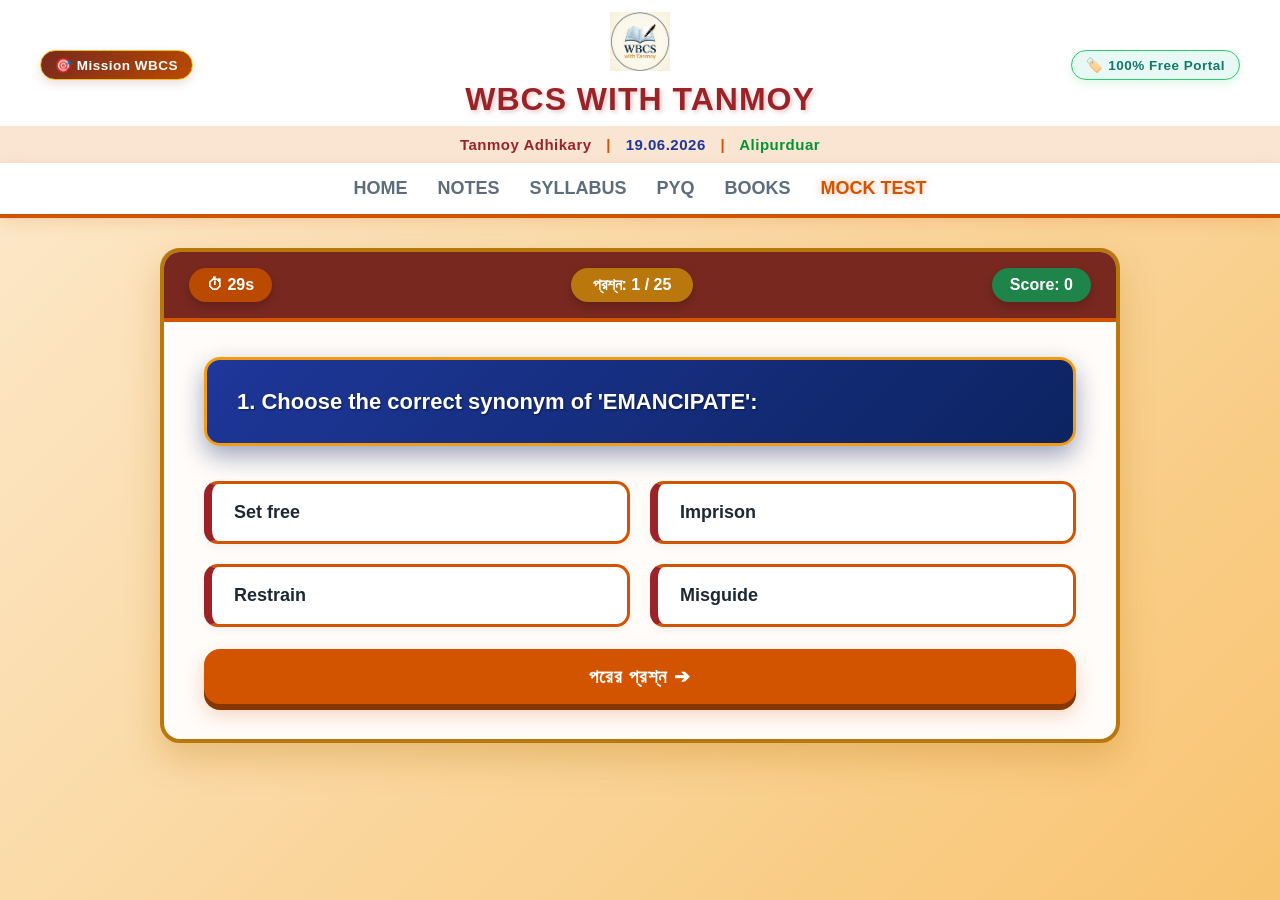
==== commit 6ba2822c: "header changes done" ====
--- a/english.html
+++ b/english.html
@@ -171,15 +171,23 @@
 <body>
 
     <header class="top-header">
-        <img src="logo.png" alt="Wbcs with Tanmoy" class="top-logo" onerror="this.style.display='none'">
+    <div class="header-side left-wing">
+        <span class="target-badge">🎯 Mission WBCS </span>
+    </div>
+
+    <div class="header-center">
+        <img src="logo.png" alt="Wbcs with Tanmoy" class="top-logo">
         <h1 class="main-title">WBCS WITH TANMOY</h1>
-    </header>
-
-    <div class="site-info-bar">
-        <span>📅 Estd: 19.06.2026</span>
-        <span class="separator">|</span>
-        <span>📍 Alipurduar</span>
     </div>
+
+    <div class="header-side right-wing">
+        <span class="free-badge">🏷️ 100% Free Portal</span>
+    </div>
+</header>
+
+   <div class="site-info-bar">
+    <span class="info-name">Tanmoy Adhikary</span> <span class="separator">|</span> <span class="info-date">19.06.2026</span> <span class="separator">|</span> <span class="info-place">Alipurduar</span>
+</div>
 
     <nav class="top-nav">
         <a href="index.html">Home</a>
--- a/style.css
+++ b/style.css
@@ -8,11 +8,12 @@
     font-family: 'Segoe UI', Tahoma, Geneva, Verdana, sans-serif;
 }
 
+/* ১. বডির ওয়ার্ম ক্রিম-গেরুয়া মর্নিং গ্লস ব্যাকগ্রাউন্ড */
 body {
     display: flex;
     flex-direction: column;
     min-height: 100vh;
-    background-color: #f8f9fa;
+    background: linear-gradient(135deg, #fdebd0 0%, #f8c471 100%) !important;
     overflow-x: hidden;
     width: 100%;
     padding-bottom: 50px;
@@ -36,16 +37,15 @@
     height: auto;
 }
 
+/* ১. মেইন টাইটেল (WBCS WITH TANMOY) - রাজকীয় পোড়ামাটির গাঢ় গেরুয়া */
 .main-title {
     margin-top: 10px;
     font-size: 32px;
     font-family: 'Poppins', sans-serif;
     font-weight: 800;
     letter-spacing: 1px;
-    background: linear-gradient(90deg, #1e90ff, #ff4757, #2ed573);
-    -webkit-background-clip: text;
-    -webkit-text-fill-color: transparent;
-    text-shadow: 2px 2px 4px rgba(0,0,0,0.1);
+    color: #9b2226 !important;
+    text-shadow: 2px 2px 4px rgba(155, 34, 38, 0.25);
     text-align: center;
 }
 
@@ -53,22 +53,24 @@
    Website Info Bar (Estd & Location)
 ------------------------------------ */
 .site-info-bar {
-    background-color: #ffffff;
+    background: #fae5d3 !important;
     text-align: center;
-    padding: 8px 0 15px 0;
-    font-size: 14px;
-    color: #7f8c8d;
-    font-weight: bold;
+    padding: 10px 0;
+    font-size: 15px;
+    color: #ba4a00 !important;
+    font-weight: 800;
     letter-spacing: 0.5px;
+    border-top: 2px solid #e67e22 !important;
+    border-bottom: 2px solid #e67e22 !important;
 }
 
 .site-info-bar .separator {
     margin: 0 10px;
-    color: #bdc3c7;
-}
-
-/* ---------------------------------
-   Top Navigation (Dark Blue Menu)
+    color: #d35400;
+}
+
+/* ---------------------------------
+   Top Navigation (Deep Royal Saffron Menu)
 ------------------------------------ */
 .top-nav {
     display: flex;
@@ -76,9 +78,9 @@
     flex-wrap: nowrap;
     gap: 30px;
     padding: 15px 20px;
-    background-color: #f8f9fa;
-    border-top: 1px solid #eaeaea;
-    border-bottom: 2px solid #ddd;
+    background: #ffffff !important;
+    border-bottom: 4px solid #d35400 !important;
+    box-shadow: 0 4px 15px rgba(211, 84, 0, 0.15) !important;
     width: 100%;
     overflow-x: auto;
 }
@@ -86,15 +88,17 @@
 .top-nav a {
     font-size: 18px;
     font-weight: 800;
-    color: #00008B;
+    color: #5d6d7e !important;
     text-decoration: none;
     text-transform: uppercase;
     white-space: nowrap;
-    transition: color 0.3s ease;
-}
-
-.top-nav a:hover {
-    color: #e74c3c;
+    transition: all 0.3s ease;
+}
+
+/* মেনুর যে পেজে আছো সেটা সলিড গাঢ় গেরুয়া হয়ে জ্বলবে */
+.top-nav a:hover, .top-nav a[style*="e74c3c"] {
+    color: #d35400 !important;
+    text-shadow: 0 0 8px rgba(211, 84, 0, 0.4);
 }
 
 .top-nav::-webkit-scrollbar {
@@ -102,7 +106,7 @@
 }
 
 /* ---------------------------------
-   Layout Container (Force to Extreme Left)
+   Layout Container (Notes Page)
 ------------------------------------ */
 .notes-container {
     display: flex;
@@ -110,242 +114,369 @@
     flex-wrap: nowrap; 
     width: 100% !important; 
     max-width: 100% !important; 
-    margin: 40px 0 40px 0 !important; /* ডান-বাঁয়ের মার্জিন পুরোপুরি ০ করে দিলাম */
-    padding: 0 40px 0 15px !important; /* বাঁ-দিকে মাত্র ১০ পিক্সেল রাখলাম যাতে বক্সের শ্যডোটা না কেটে যায় */
+    margin: 40px 0 40px 0 !important;
+    padding: 0 40px 0 15px !important;
     align-items: flex-start;
     gap: 40px; 
 }
+
 /* ---------------------------------
    Sidebar Styling (বাঁ-দিকের মেনু)
 ------------------------------------ */
 .sidebar {
-    flex: 0 0 280px; /* Updated: Sidebar width fixed at 280px */
+    flex: 0 0 280px;
     width: 280px;
     background: #ffffff;
     padding: 25px 20px;
     border-radius: 15px;
-    box-shadow: 0 8px 25px rgba(0, 0, 0, 0.06);
-    border-top: 5px solid #9b59b6;
+    box-shadow: 0 8px 25px rgba(211, 84, 0, 0.15);
+    border-top: 6px solid #d35400;
 }
 
 .sidebar-title {
     font-size: 22px;
-    color: #2c3e50;
+    color: #9b2226;
     margin-top: 0;
     margin-bottom: 20px;
-    border-bottom: 2px dashed #bdc3c7;
+    border-bottom: 2px dashed #d35400;
     padding-bottom: 10px;
-}
-
-.subject-list {
-    list-style: none;
-    padding: 0;
-    margin: 0;
-}
+    font-weight: 800;
+}
+
+.subject-list { list-style: none; padding: 0; margin: 0; }
 
 .subject-list li {
     padding: 15px 20px;
     margin-bottom: 12px;
-    background: #f8f9fa;
+    background: #fdf2e9;
     border-radius: 10px;
     font-size: 16px;
     font-weight: bold;
-    color: #34495e;
+    color: #ba4a00;
     cursor: pointer;
     transition: all 0.3s ease;
     border-left: 4px solid transparent;
 }
 
-/* Hover Effect */
 .subject-list li:hover {
-    background: linear-gradient(135deg, #e0c3fc 0%, #8ec5fc 100%);
-    color: #1e3c72;
+    background: #fae5d3;
+    color: #9b2226;
     transform: translateX(8px);
-    border-left: 4px solid #9b59b6;
-    box-shadow: 0 4px 10px rgba(0,0,0,0.1);
-}
-
-/* Active Subject */
+    border-left: 4px solid #d35400;
+    box-shadow: 0 4px 10px rgba(211, 84, 0, 0.2);
+}
+
 .subject-list li.active {
-    background: linear-gradient(135deg, #1e3c72 0%, #2a5298 100%);
+    background: linear-gradient(135deg, #d35400 0%, #9b2226 100%);
     color: white;
-    border-left: 4px solid #ff7e67;
-    box-shadow: 0 6px 15px rgba(30, 60, 114, 0.3);
-}
-
-/* ---------------------------------
-   Main Content Area (ডানদিকের চ্যাপ্টার)
------------------------------------- */
-/* ---------------------------------
-   Main Content Area (ডানদিকের চ্যাপ্টার)
------------------------------------- */
-.content-area {
-    flex: 1 1 0; 
-    min-width: 0; 
-    padding-left: 40px; /* Sobuj dag er faka jayga tuku er jonno */
-}
+    border-left: 4px solid #f39c12;
+    box-shadow: 0 6px 15px rgba(155, 34, 38, 0.4);
+}
+
+/* ---------------------------------
+   Main Content Area (Notes Chapter)
+------------------------------------ */
+.content-area { flex: 1 1 0; min-width: 0; padding-left: 40px; }
 
 .subject-heading {
     font-size: 34px;
-    color: #1e3c72;
-    margin-top: 0;
-    margin-bottom: 30px;
-    font-weight: 800;
-    text-align: left; /* Majhkhan theke soriye bam dike (left) kora holo */
-}
-
-/* Colorful Chapter Card */
+    color: #9b2226;
+    margin-top: 0; margin-bottom: 30px; font-weight: 800; text-align: left;
+}
+
 .chapter-card {
-    background: linear-gradient(to right, #ffffff, #fff5f5);
-    border-left: 6px solid #e74c3c;
+    background: linear-gradient(to right, #ffffff, #fdf2e9);
+    border-left: 6px solid #d35400;
     padding: 25px 30px;
     border-radius: 12px;
-    box-shadow: 0 5px 15px rgba(231, 76, 60, 0.1);
+    box-shadow: 0 5px 15px rgba(211, 84, 0, 0.15);
     transition: transform 0.3s ease;
-    
-    max-width: 850px; /* Box-ta khub boro hobe na */
-    margin: 0 0 25px 0; /* Auto margin soriye deoya holo jate bam dikei thake */
+    max-width: 850px; margin: 0 0 25px 0;
 }
 
 .chapter-card:hover {
     transform: translateY(-5px);
-    box-shadow: 0 10px 25px rgba(231, 76, 60, 0.2);
-}
-
-.chapter-title {
-    margin: 0 0 15px 0;
-    font-size: 24px;
-    color: #c0392b;
-}
-/* Coming Soon Badge */
+    box-shadow: 0 10px 25px rgba(211, 84, 0, 0.3);
+}
+
+.chapter-title { margin: 0 0 15px 0; font-size: 24px; color: #9b2226; font-weight: 800; }
+
 .coming-soon {
-    background: linear-gradient(135deg, #fad961 0%, #f76b1c 100%);
-    color: white;
-    display: inline-block;
-    padding: 6px 18px;
-    border-radius: 20px;
-    font-weight: bold;
-    font-size: 14px;
-    margin: 0;
-    box-shadow: 0 3px 8px rgba(247, 107, 28, 0.3);
-}
-
-/* ---------------------------------
-   Responsive Design (মোবাইলের জন্য)
------------------------------------- */
+    background: linear-gradient(135deg, #f39c12 0%, #d35400 100%);
+    color: white; display: inline-block; padding: 6px 18px; border-radius: 20px;
+    font-weight: bold; font-size: 14px; margin: 0;
+    box-shadow: 0 3px 8px rgba(211, 84, 0, 0.3);
+}
+
+/* ---------------------------------
+   MOCK TEST PORTAL "ROYAL GERUIA" OVERRIDE
+------------------------------------ */
+/* ২. মূল কন্টেইনারের বর্ডার (গাঢ় সলিড ব্রোঞ্জ গেরুয়া) */
+.quiz-super-container {
+    border: 4px solid #b9770e !important;
+    box-shadow: 0 15px 35px rgba(185, 119, 14, 0.3) !important;
+    background: #fffcf9 !important;
+}
+
+/* ৩. Top Header Bar - গাঢ় পোড়ামাটির খয়েরি-গেরুয়া */
+.quiz-header-bar {
+    background: #78281f !important; 
+    border-bottom: 4px solid #d35400 !important;
+}
+
+/* ৪. ওপরের চকচকে ব্যাজগুলো */
+.timer-badge { background: #ba4a00 !important; color: white !important; border-color: #fff !important; }
+.question-tracker { background: #b9770e !important; color: white !important; border-color: #fff !important; }
+.score-badge { background: #1e8449 !important; color: white !important; border-color: #fff !important; }
+
+/* ৫. প্রশ্ন কার্ড - রয়্যাল ডিপ ব্লু থেকে নেভি ব্লু গ্রেডিয়েন্ট */
+.question-display-card {
+    background: linear-gradient(135deg, #1e3799 0%, #0c2461 100%) !important;
+    border: 3px solid #f39c12 !important;
+    color: #ffffff !important;
+    box-shadow: 0 10px 25px rgba(12, 36, 97, 0.4) !important;
+    text-shadow: 1px 1px 2px rgba(0,0,0,0.5);
+}
+
+/* ৬. সাধারণ অপশন বোতাম (সাদা বডির ওপর গাঢ় গেরুয়া বর্ডার) */
+.option-item {
+    background: #ffffff !important;
+    border: 3px solid #d35400 !important;
+    border-left: 8px solid #9b2226 !important;
+    color: #1c2833 !important;
+    font-weight: 800 !important;
+}
+
+/* ম্যাজিক ১: বোতাম লক না থাকা অবস্থায় হোভার করলে ডিপ ক্রিম হবে */
+.option-item:not(.disabled-opt):hover {
+    background: #fae5d3 !important;
+    border-color: #9b2226 !important;
+}
+
+/* ম্যাজিক ২: সঠিক উত্তর (১০০% সলিড কড়া সবুজ, হোভার একে সরাতে পারবেবিধা নেই) */
+div.option-item.opt-correct,
+div.option-item.opt-correct:hover,
+div.option-item.opt-correct:active {
+    background: #009432 !important;
+    border-color: #004015 !important;
+    border-left: 8px solid #00260c !important;
+    color: #ffffff !important;
+    box-shadow: 0 6px 15px rgba(0, 148, 50, 0.5) !important;
+}
+
+/* ম্যাজিক ৩: ভুল উত্তর (১০০% সলিড কড়া লাল, হোভার একে সরাতে পারবে না) */
+div.option-item.opt-wrong,
+div.option-item.opt-wrong:hover,
+div.option-item.opt-wrong:active {
+    background: #c0392b !important;
+    border-color: #801d1d !important;
+    border-left: 8px solid #4d1111 !important;
+    color: #ffffff !important;
+    box-shadow: 0 6px 15px rgba(192, 57, 43, 0.5) !important;
+}
+
+/* উত্তর দেওয়ার পর সব অপশনকে লক করে দেওয়া */
+.disabled-opt { pointer-events: none !important; }
+
+/* ৭. স্থায়ী Next বাটন - গাঢ় গেরুয়া আগুন */
+.next-action-btn {
+    background: #ba4a00 !important;
+    border-bottom: 5px solid #78281f !important;
+    color: white !important;
+    box-shadow: 0 8px 20px rgba(186, 74, 0, 0.4) !important;
+}
+
+.next-action-btn:hover { background: #d35400 !important; }
+
+.result-container h2 { color: #9b2226 !important; }
+
+/* ---------------------------------
+   Scrolling Notification Ticker
+------------------------------------ */
+.scrolling-ticker {
+    position: fixed; bottom: 0; left: 0; width: 100%;
+    background: linear-gradient(90deg, #9b2226 0%, #d35400 100%);
+    color: #fff; padding: 10px 0; overflow: hidden; z-index: 1000;
+    box-shadow: 0 -3px 10px rgba(0,0,0,0.4);
+}
+
+.ticker-text {
+    white-space: nowrap; display: inline-block; font-size: 16px;
+    font-weight: bold; letter-spacing: 1px; animation: scrollText 25s linear infinite;
+}
+
+.new-badge {
+    background-color: #f1c40f; color: #9b2226; padding: 3px 8px;
+    border-radius: 4px; font-size: 14px; margin-right: 10px; font-weight: 900;
+    animation: blink 1s infinite alternate; 
+}
+
+@keyframes scrollText { 0% { transform: translateX(100vw); } 100% { transform: translateX(-100%); } }
+@keyframes blink { 0% { opacity: 1; box-shadow: 0 0 8px #f1c40f; } 100% { opacity: 0.6; box-shadow: none; } }
+
+/* ---------------------------------
+   Footer Styling
+------------------------------------ */
+.site-footer {
+    background: #fae5d3; color: #ba4a00; text-align: center;
+    padding: 20px 0; margin-top: 40px; border-top: 2px solid #e67e22; font-size: 14px;
+}
+
+.site-footer p { margin: 0 0 10px 0; font-weight: 800; }
+.social-links a { color: #9b2226; text-decoration: none; margin: 0 10px; font-weight: 800; }
+.social-links a:hover { color: #d35400; text-decoration: underline; }
+
 /* ---------------------------------
    Responsive Design (মোবাইলের জন্য)
 ------------------------------------ */
 @media screen and (max-width: 850px) {
     .notes-container {
-        flex-direction: column !important; 
-        width: 100% !important;
-        margin: 15px auto !important;
-        padding: 0 20px !important; /* মোবাইলে দু'দিকে একদম সমান 20px জায়গা থাকবে */
-        gap: 20px !important;
+        flex-direction: column !important; width: 100% !important;
+        margin: 15px auto !important; padding: 0 20px !important; gap: 20px !important;
         box-sizing: border-box !important;
     }
+    .sidebar, .content-area { width: 100% !important; flex: auto !important; padding-left: 0 !important; box-sizing: border-box !important; }
+    .main-title { font-size: 26px; }
+    .top-nav { justify-content: flex-start !important; gap: 15px !important; padding: 12px 15px !important; }
+    .top-nav a { font-size: 15px !important; }
     
-    .sidebar {
-        width: 100% !important;
-        flex: auto !important;
-        box-sizing: border-box !important;
+    .quiz-super-container { width: 100%; margin: 0 auto; border-radius: 0; border: none !important; }
+    .quiz-header-bar { padding: 14px 15px !important; }
+    .timer-badge, .question-tracker, .score-badge { padding: 6px 12px !important; font-size: 15px !important; }
+    .quiz-body { padding: 25px 18px !important; }
+    .question-display-card { font-size: 19px !important; padding: 20px !important; margin-bottom: 25px !important; }
+    .options-grid { grid-template-columns: 1fr !important; gap: 14px !important; }
+    .option-item { padding: 16px 20px !important; font-size: 16px !important; }
+    .next-action-btn { padding: 16px !important; font-size: 18px !important; }
+}
+
+/* ===================================================
+   ULTIMATE "NEXT BUTTON" (১০০% স্থির + অপশনের ঠিক নিচে)
+=================================================== */
+
+/* ১. অপশন শেষ হওয়ার ঠিক ২২ পিক্সেল নিচেই বাটনটাকে টেনে তোলা হলো */
+.quiz-body .quiz-footer {
+    margin-top: 22px !important; 
+    padding-top: 0 !important;
+    border-top: none !important; 
+}
+
+/* ২. ফিজিক্যাল বর্ডার জিরো করে 3D শ্যাডো ট্রিক (০% লাফানো) */
+button.next-action-btn {
+    background: #d35400 !important;
+    color: #ffffff !important;
+    border: none !important; /* আসল ম্যাজিক: কোনো ফিজিক্যাল বর্ডার নেই */
+    border-radius: 16px !important;
+    padding: 16px 24px !important;
+    font-size: 19px !important;
+    font-weight: 900 !important;
+    box-shadow: 0 6px 0 #873600, 0 10px 20px rgba(211, 84, 0, 0.25) !important;
+    transition: transform 0.08s ease, box-shadow 0.08s ease !important;
+    display: block !important;
+    width: 100% !important;
+    cursor: pointer;
+}
+
+/* ট্যাপ করলে বাটন ৪ পিক্সেল নিচে নামবে, শ্যাডো ৪ পিক্সেল কমবে = ব্যালেন্স ১০০% সমান */
+button.next-action-btn:active {
+    transform: translateY(4px) !important;
+    box-shadow: 0 2px 0 #873600, 0 4px 10px rgba(211, 84, 0, 0.4) !important;
+}
+
+/* --- site-info-bar Fix: Removing Borders and Formatting Text --- */
+.site-info-bar {
+    background-color: #fae5d3; /* keep existing peach background */
+    text-align: center;
+    padding: 10px 0;
+    font-size: 15px;
+    font-weight: 700; /* making it bold like previous successful design */
+    color: #793c05; /* default text color */
+    border-top: none !important; /* Forces top border away */
+    border-bottom: none !important; /* Forces bottom border away */
+}
+
+/* Span colors to make them "work" as requested */
+.info-name {
+    color: #9b2226; /* Deep Maroon for name */
+}
+
+.info-date {
+    color: #1e3799; /* Royal Blue for date */
+}
+
+.info-place {
+    color: #009432; /* Rich Green for place */
+}
+
+/* Pipes styling */
+.separator {
+    color: #d35400; /* Original orange color for pipes to match original separators */
+    margin: 0 10px; /* adding spacing around pipes */
+}
+
+/* ==========================================
+   ৩-খণ্ডের ব্যালেন্সড টপ হেডার (v2.0)
+========================================== */
+.top-header {
+    display: flex;
+    flex-direction: row;
+    align-items: center;
+    justify-content: space-between; 
+    padding: 12px 40px 8px 40px;
+    background-color: #ffffff;
+    width: 100%;
+}
+
+.header-center {
+    display: flex;
+    flex-direction: column;
+    align-items: center;
+    text-align: center;
+}
+
+/* দুপাশের উইং-এর মাপ একদম কাঁটায় কাঁটায় সমান (200px) */
+.header-side {
+    width: 200px; 
+}
+
+.left-wing { text-align: left; }
+.right-wing { text-align: right; }
+
+/* বাঁ-দিকের মিশন ব্যাজের ডিজাইন (ওয়ার্ম রেড-গেরুয়া) */
+.target-badge {
+    background: linear-gradient(135deg, #78281f 0%, #ba4a00 100%);
+    color: #ffffff;
+    font-size: 13.5px;
+    font-weight: 800;
+    padding: 6px 14px;
+    border-radius: 20px;
+    box-shadow: 0 4px 10px rgba(120, 40, 31, 0.15);
+    letter-spacing: 0.5px;
+    display: inline-block;
+    border: 1.5px solid #f1c40f;
+}
+
+/* ডানদিকের 100% ফ্রি ব্যাজের ডিজাইন (সলিড পান্না সবুজ) */
+.free-badge {
+    background: #e8f8f5;
+    color: #117a65; /* ডিপ এমেরাল্ড গ্রিন */
+    font-size: 13.5px;
+    font-weight: 800;
+    padding: 6px 14px;
+    border-radius: 20px;
+    border: 1.5px solid #2ecc71;
+    box-shadow: 0 4px 10px rgba(46, 204, 113, 0.15);
+    display: inline-block;
+    letter-spacing: 0.5px;
+}
+
+/* মোবাইল ভিউ সেফটি লক (মোবাইলে এই দুই সাইডের ব্যাজ অদৃশ্য থাকবে) */
+@media screen and (max-width: 850px) {
+    .top-header {
+        justify-content: center;
+        padding: 15px 10px;
     }
-
-    .content-area {
-        flex: auto !important;
-        width: 100% !important;
-        padding-left: 0 !important; /* ল্যাপটপের বাঁ-দিকের এক্সট্রা গ্যাপ মোবাইলে সরিয়ে দিলাম */
-        box-sizing: border-box !important;
+    .header-side {
+        display: none !important; 
     }
-
-    .main-title {
-        font-size: 26px;
-    }
-    
-    .top-nav {
-        justify-content: flex-start !important; 
-        gap: 15px !important;
-        padding: 12px 15px !important;
-    }
-
-    .top-nav a {
-        font-size: 15px !important;
-    }
-}
-
-/* ---------------------------------
-   Scrolling Notification Ticker
------------------------------------- */
-.scrolling-ticker {
-    position: fixed;
-    bottom: 0;
-    left: 0;
-    width: 100%;
-    background: linear-gradient(90deg, #1e3c72 0%, #2a5298 100%);
-    color: #fff;
-    padding: 10px 0;
-    overflow: hidden;
-    z-index: 1000;
-    box-shadow: 0 -3px 10px rgba(0,0,0,0.3);
-}
-
-.ticker-text {
-    white-space: nowrap;
-    display: inline-block;
-    font-size: 16px;
-    font-weight: bold;
-    letter-spacing: 1px;
-    animation: scrollText 25s linear infinite;
-}
-
-.new-badge {
-    background-color: #ff4757;
-    color: white;
-    padding: 3px 8px;
-    border-radius: 4px;
-    font-size: 14px;
-    margin-right: 10px;
-    font-weight: 900;
-    animation: blink 1s infinite alternate; 
-}
-
-@keyframes scrollText {
-    0% { transform: translateX(100vw); }
-    100% { transform: translateX(-100%); }
-}
-
-@keyframes blink {
-    0% { opacity: 1; box-shadow: 0 0 8px #ff4757; }
-    100% { opacity: 0.6; box-shadow: none; }
-}
-
-/* ---------------------------------
-   Footer Styling
------------------------------------- */
-.site-footer {
-    background-color: #e9ecef;
-    color: #333;
-    text-align: center;
-    padding: 20px 0;
-    margin-top: 40px;
-    border-top: 1px solid #ddd;
-    font-size: 14px;
-}
-
-.site-footer p {
-    margin: 0 0 10px 0;
-    font-weight: bold;
-}
-
-.social-links a {
-    color: #3498db;
-    text-decoration: none;
-    margin: 0 10px;
-    font-weight: bold;
-}
-
-.social-links a:hover {
-    color: #2980b9;
-    text-decoration: underline;
 }
